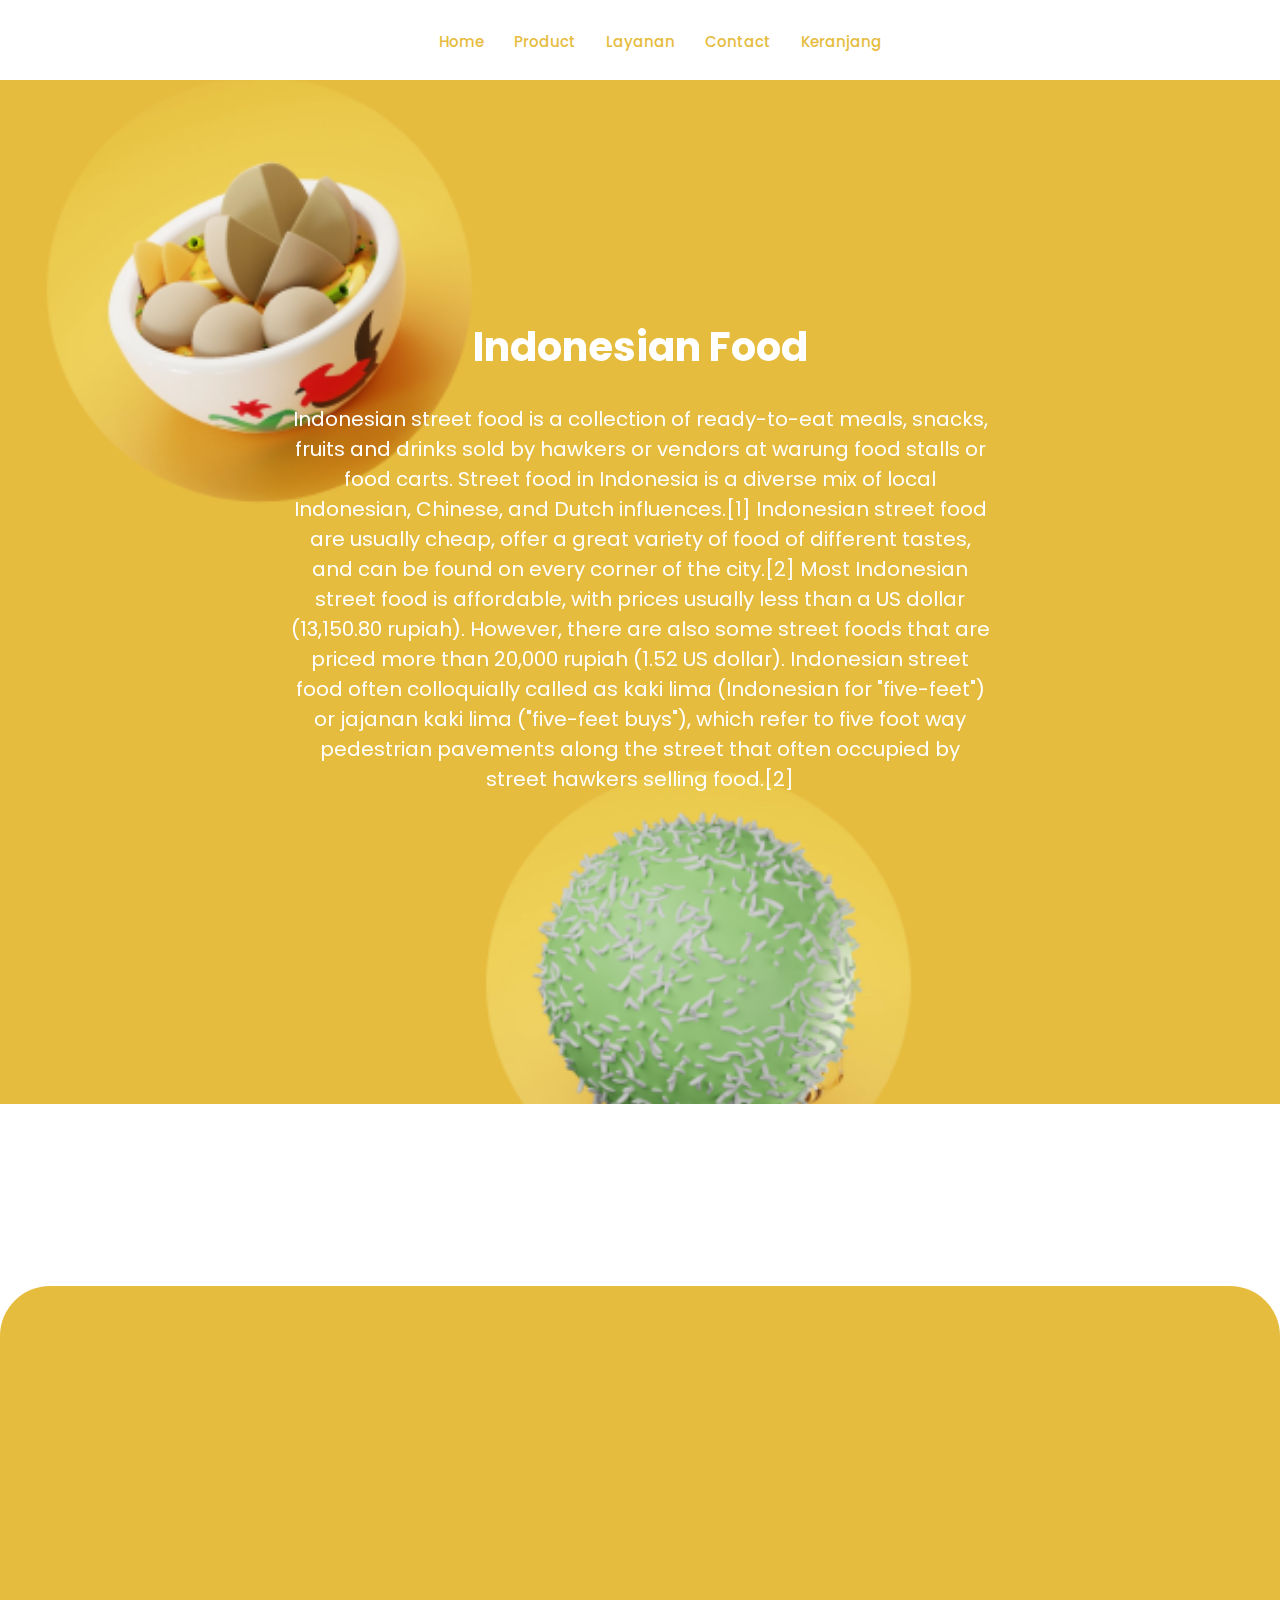
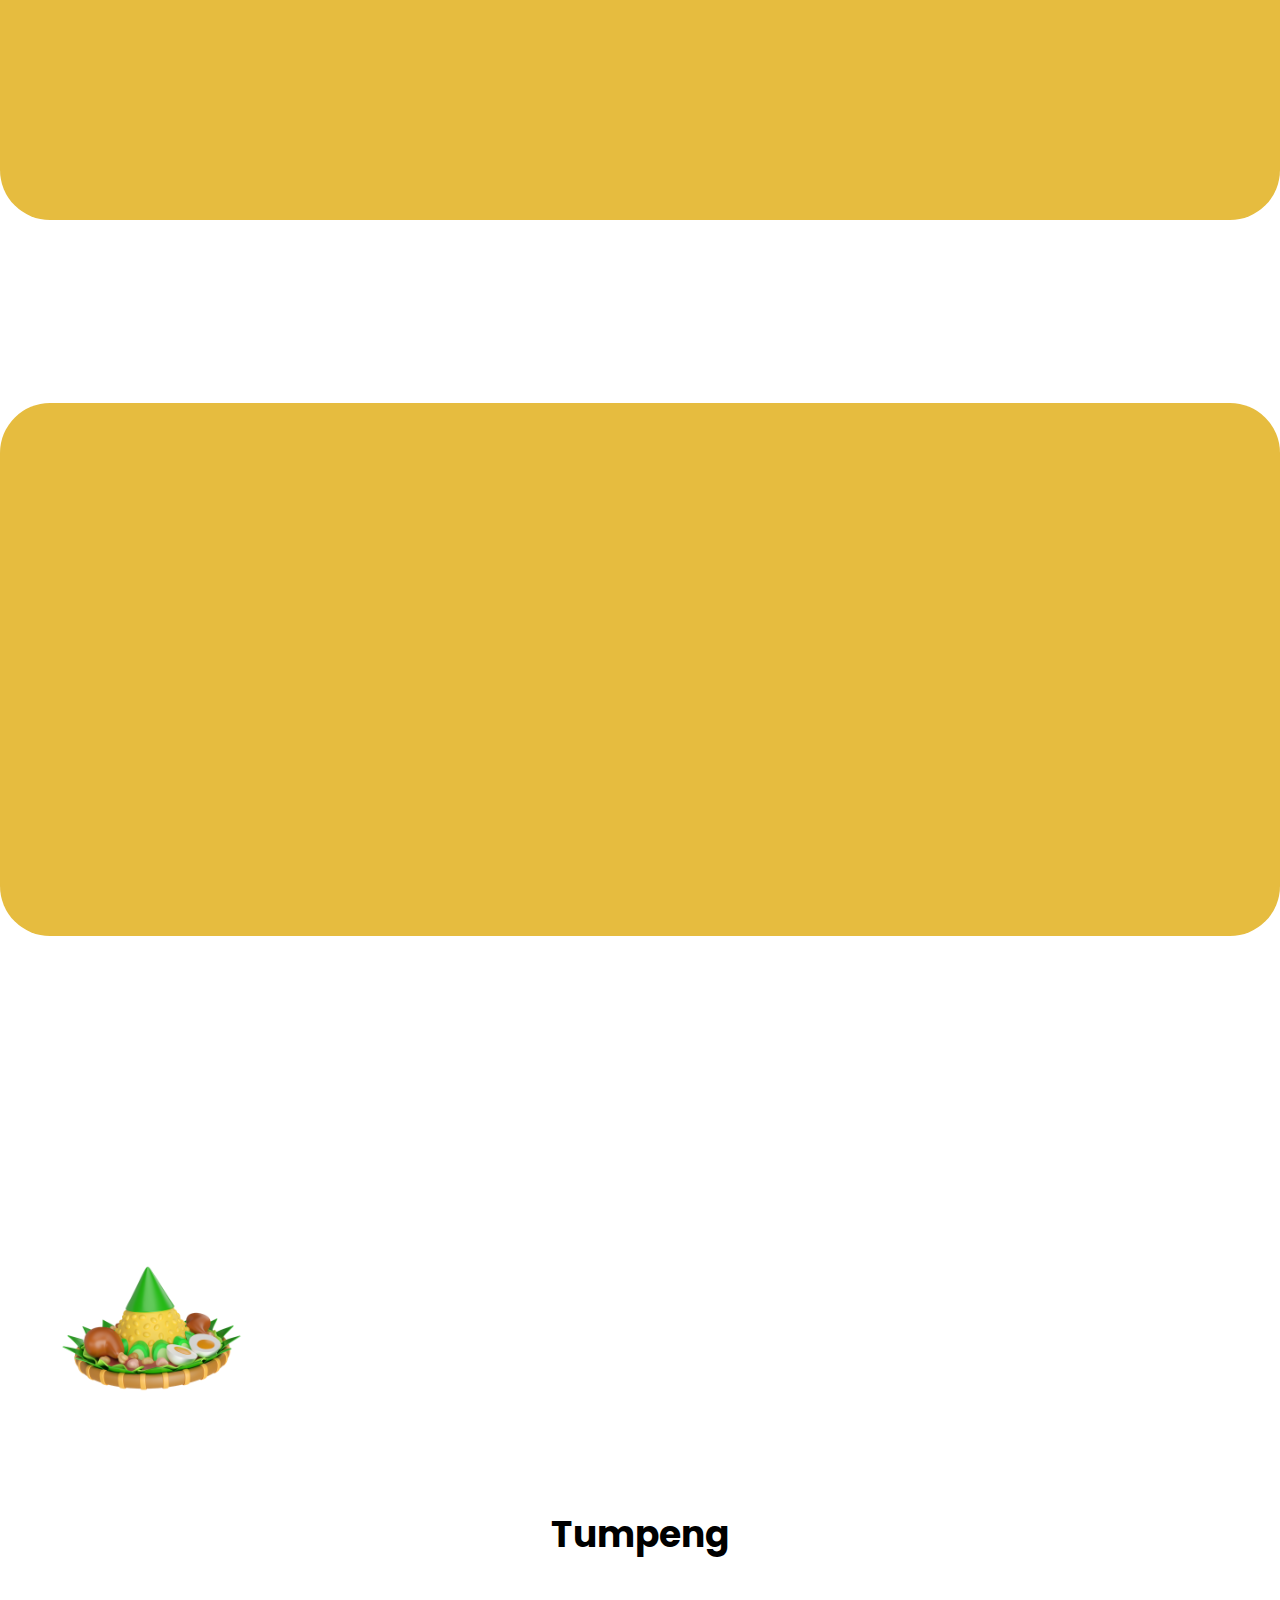
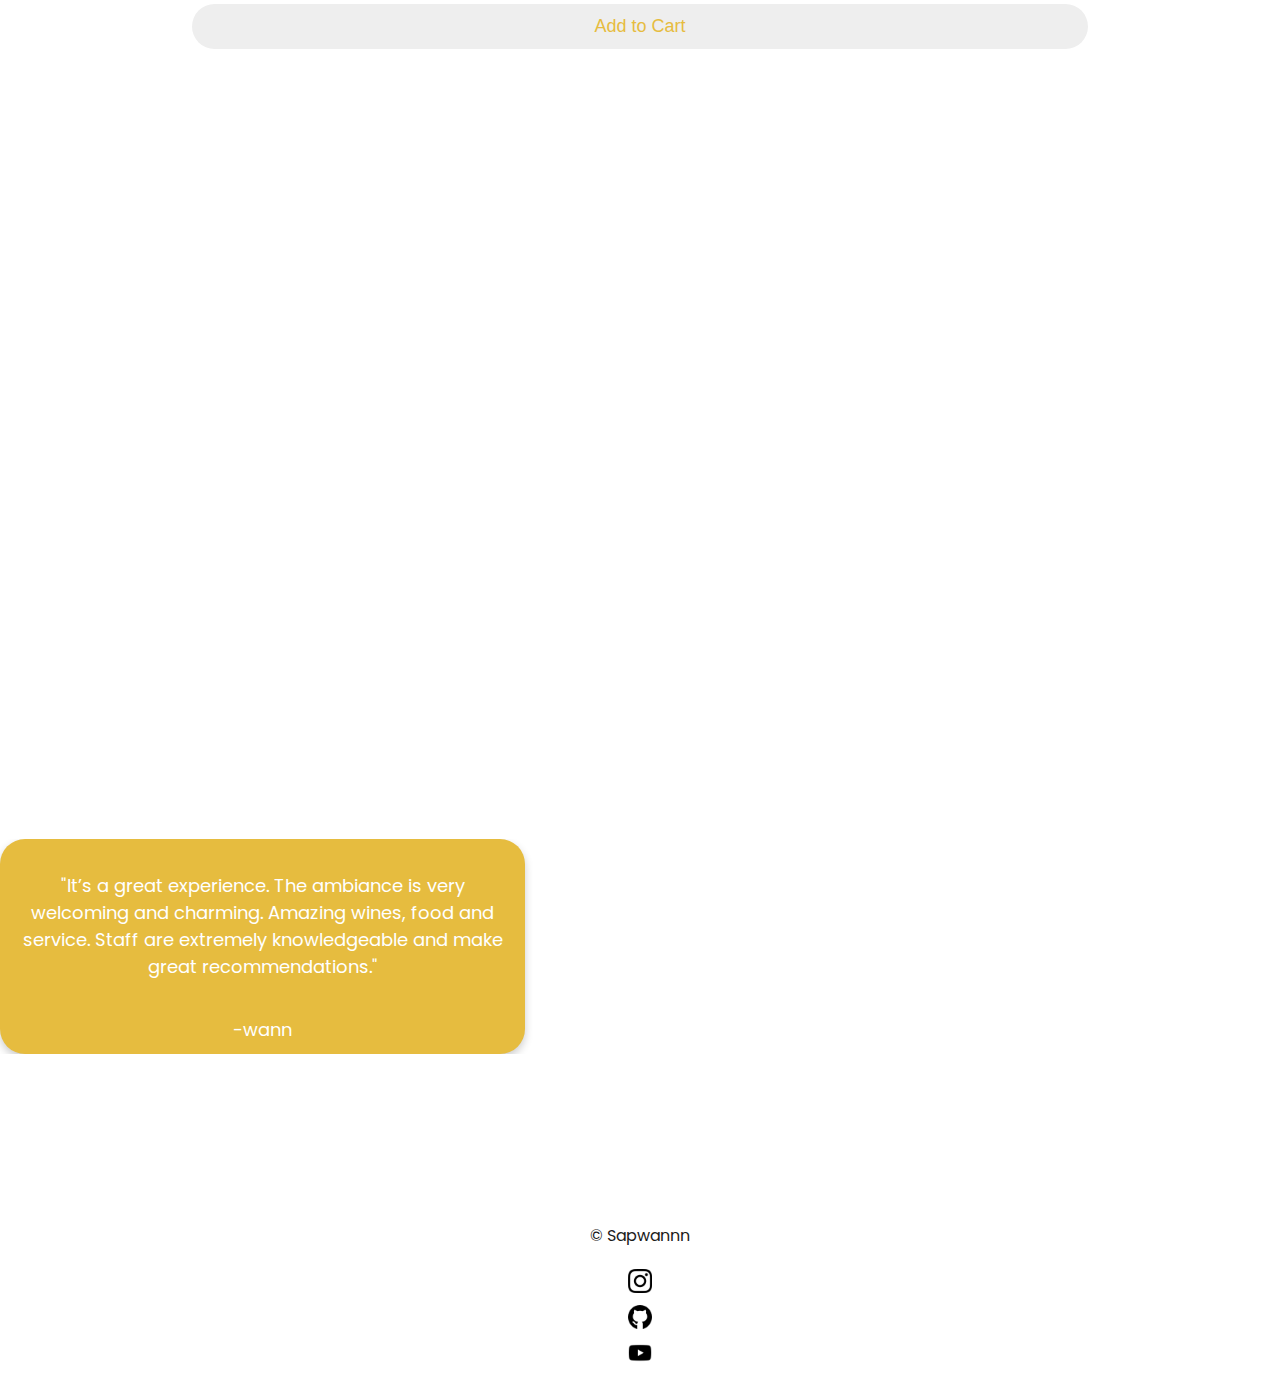
==== index.html @ 056746af "MyAngkringan" ====
<!DOCTYPE html>
<html lang="en">

<head>
    <meta charset="UTF-8">
    <meta http-equiv="X-UA-Compatible" content="IE=edge">
    <meta name="viewport" content="width=device-width, initial-scale=1.0">
    <link rel="stylesheet" href="style.css">
    <link rel="stylesheet" href="https://cdn.jsdelivr.net/npm/swiper/swiper-bundle.min.css" />
    <link href="https://unpkg.com/aos@2.3.1/dist/aos.css" rel="stylesheet">
    <link rel="stylesheet" href="https://cdnjs.cloudflare.com/ajax/libs/font-awesome/4.7.0/css/font-awesome.min.css">
    <link rel="icon" href="prod/angkringan.png">
    <title>MyAngkringan</title>
</head>

<body>
    <header>    
        <div class="jumbotron" id="home">

            <h1 data-aos="fade-in">Indonesian Food</h1>
            <p data-aos="fade-in">Indonesian street food is a collection of ready-to-eat meals, snacks, fruits and
                drinks sold by hawkers
                or vendors at warung food stalls or food carts. Street food in Indonesia is a diverse mix of local
                Indonesian, Chinese, and Dutch influences.[1] Indonesian street food are usually cheap, offer a great
                variety of food of different tastes, and can be found on every corner of the city.[2]
                Most Indonesian street food is affordable, with prices usually less than a US dollar (13,150.80 rupiah).
                However, there are also some street foods that are priced more than 20,000 rupiah (1.52 US dollar).
                Indonesian street food often colloquially called as kaki lima (Indonesian for "five-feet") or jajanan
                kaki lima ("five-feet buys"), which refer to five foot way pedestrian pavements along the street that
                often occupied by street hawkers selling food.[2]

            </p>
        </div>
        <section class="container-navbar" data-aos="fade-down">
            <nav class="wrapper">
                <ul class="navigation">
                    <li><a href="#home">Home</a></li>
                    <li><a href="#produk">Product</a></li>
                    <li><a href="#layanan">Layanan</a></li>
                    <li><a href="mailto:felixasshafwan1@gmail.com" target="_blank">Contact</a></li>
                    <li><a href="pusiing.html" target="_blank">Keranjang</a></li>
                </ul>
            </nav>
        </section>
    </header>

    <!-- sedang mencari konsep -->
    <div class="produk" id="produk">
        <h1 class="produk" id="produk" data-aos="fade">Makanan Asin</h1>
    </div>

    <section class="product">
        <div class="card" data-aos="fade-up">
            <img src="prod/baksoooo.png" style="width:100%">
            <h1>Bakso</h1>
            <p class="harga">Rp 28.000</p>
            <a href="pusiing.html">
                <p><button>Add to Cart</button></p>
            </a>
        </div>
        <div class="card" data-aos="fade-up">
            <img src="prod/tumpeng ori.png" style="width:100%">
            <h1>Tumpeng</h1>
            <p class="harga">Rp 35.000</p>
            <a href="pusiing.html">
                <p><button>Add to Cart</button></p>
            </a>
        </div>
        <div class="card" data-aos="fade-up">
            <img src="prod/sate.png" style="width:100%">
            <h1>Sate</h1>
            <p class="harga">Rp 15.000</p>
            <a href="pusiing.html">
                <p><button>Add to Cart</button></p>
            </a>
        </div>
        <div class="card" data-aos="fade-up">
            <img src="prod/mie ayam.png" style="width:100%">
            <h1>Mie Ayam</h1>
            <p class="harga">Rp 8.000</p>
            <a href="pusiing.html">
                <p><button>Add to Cart</button></p>
            </a>
        </div>
    </section>

    <!-- ya allah tolong berikan pencerahan -->

    <div class="produk" id="produk">
        <h1 data-aos="fade">Makanan Manis</h1>
    </div>

    <section class="product2">
        <div class="card2" data-aos="fade-up">
            <div class="content-card">
                <img src="prod/klepon.png" style="width:100%">
                <h1>Klepon</h1>
                <p class="harga">Rp 28.000</p>
                <a href="pusiing.html">
                    <p><button>Add to Cart</button></p>
                </a>
            </div>
        </div>
        <div class="card2" data-aos="fade-up">
            <div class="content-card">
                <img src="prod/martabak.png" style="width:100%">
                <h1>Martabak</h1>
                <p class="harga">Rp 35.000</p>
                <a href="pusiing.html">
                    <p><button>Add to Cart</button></p>
                </a>
            </div>
        </div>
        <div class="card2" data-aos="fade-up">
            <div class="content-card">
                <img src="prod/kue putu.png" style="width:100%">
                <h1>Kue Putu</h1>
                <p class="harga">Rp 15.000</p>
                <a href="pusiing.html">
                    <p><button>Add to Cart</button></p>
                </a>
            </div>
        </div>
        <div class="card2" data-aos="fade-up">
            <div class="content-card">
                <img src="prod/odading mang oleh.png" style="width:100%">
                <h1>Odading</h1>
                <p class="harga">Rp 8.000</p>
                <a href="pusiing.html">
                    <p><button>Add to Cart</button></p>
                </a>
            </div>
        </div>
    </section>

    <!-- ganti swiper!! -->

    <section class="makanan-rare">
        <div class="produk">
            <h1 data-aos="fade">Makanan Rare</h1>
        </div>


        <div class="swiper mySwiper">
            <div class="swiper-wrapper">
                <div class="swiper-slide">
                    <div class="swiper-content">
                        <img src="prod/tumpeng ori.png">
                        <h1>Tumpeng</h1>
                        <a href="pusiing.html">
                            <p><button>Add to Cart</button></p>
                        </a>
                    </div>
                </div>
                <div class="swiper-slide">
                    <div class="swiper-content">
                        <img src="prod/ketupat.jpeg">
                        <h1>Ketupat</h1>
                        <a href="pusiing.html">
                            <p><button>Add to Cart</button></p>
                        </a>
                    </div>
                </div>
                <div class="swiper-slide">
                    <div class="swiper-content">
                        <img src="prod/liwer.png">
                        <h1>Nasi Liwet</h1>
                        <a href="pusiing.html">
                            <p><button>Add to Cart</button></p>
                        </a>
                    </div>
                </div>
            </div>
        </div>

        </div>



    </section>

    <!-- layanan -->
    <div class="apapapa" data-aos="fade-up" id="layanan">
        <div class="layanan2">
            <h1 data-aos="fade">Layanan</h1>
        </div>

        <section class="layanan " data-aos="fade-in">
            <div class="unggulan">
                <img src="layanan/apapa.png">
                <h1>Free Delivery</h1>
            </div>
            <div class="unggulan">
                <img src="layanan/gece.png">
                <h1>Fast Delivery</h1>
            </div>
            <div class="unggulan">
                <img src="layanan/barang aman.png">
                <h1>Delivery Service</h1>
            </div>
        </section>
    </div>



    <!-- ulasan -->


    <div class="produk">
        <h1 data-aos="fade">Ulasan</h1>
    </div>

    <div class="swiper mySwiper">
        <div class="swiper-wrapper">
            <div class="swiper-slide">
                <div class="swiper-content">
                    <div class="container-review">
                        <div class="content-review">
                            <p>"It’s a great experience. The ambiance is very welcoming and charming. Amazing wines, food
                                and service. Staff are extremely knowledgeable and make great recommendations."</p>
                            <p>-wann</p>
                        </div>
                    </div>

                </div>
            </div>
            <div class="swiper-slide">
                <div class="swiper-content">
                    <div class="container-review">
                        <div class="content-review">
                            <p>"Excellent food. Menu is extensive and seasonal to a particularly high standard.
                                Definitely fine dining. It can be expensive but worth it and they do different deals on
                                different nights so it’s worth checking them out before you book. Highly recommended."
                            </p>
                            <p>-kevin</p>
                        </div>
                    </div>

                </div>
            </div>
            <div class="swiper-slide">
                <div class="swiper-content">
                    <div class="container-review">
                        <div class="content-review">
                            <p>"Delicious food, waiters are very attentive, and super nice atmosphere. Plus it’s all at an affordable price.
                                Can totally recommend it and will definitely come back again."</p>
                            <p>-George</p>
                        </div>
                    </div>

                </div>
            </div>
        </div>
    </div>


    <footer>
        <p>&copy; Sapwannn</p>
       <a href="https://www.instagram.com/_.wann1/" target="_blank"><img src="instagram (1).png"></a>
        <a href="https://github.com/Sapwannn" target="_blank"><img src="github.png"></a>
        <a href="https://www.youtube.com/channel/UC9PfxTryTwuJdp8YnNZ777Q" target="_blank"><img src="youtube.png"></a>
    </footer>

</body>
<script src="https://unpkg.com/aos@2.3.1/dist/aos.js"></script>
<script>
    AOS.init();
</script>

<script src="https://cdn.jsdelivr.net/npm/swiper/swiper-bundle.min.js"></script>
<script src="https://cdn.jsdelivr.net/npm/swiper/swiper-bundle.min.js"></script>
<script src="swiper.js"></script>

</html>
---- style.css ----
@import url("https://fonts.googleapis.com/css2?family=Poppins:wght@400;500&display=swap");

* {
  scroll-behavior: smooth;
}

body {
  font-family: "Poppins", sans-serif;
  margin: 0;
  padding: 0;
  background-color: #fff;
}

.container-navbar {
  display: flex;
  width: 100%;
  height: 6vh;
  position: fixed;
  top: 0;
  right: 0;
  left: 0;
  z-index: 1000000000000;
  background: #fff;
}

.wrapper {
  display: flex;
  justify-content: center;
  align-items: center;
  font-size: 20px;
  padding: 15px;
  width: 100%;
  height: 50px;
  background-color: #fff;
}

.navigation {
  display: flex;
  flex-direction: row;
  justify-content: space-between;
}

.navigation > li {
  list-style-type: none;
  padding: 15px;
}

.navigation > li > a {
  color: #e6bc3f;
  font-size: 15px;
  font-weight: 500;
  text-decoration: none;
  text-transform: capitalize;
}

.navigation > li > a:hover {
  color: #ddd;
  transition: all 0.3s ease-in-out;
}

.active {
  background-color: black;
  color: white;
  padding: 15px;
}

.active:hover {
  color: white !important;
}

/* jumbotron */

.jumbotron {
  padding: 290px;
  background: url(bahan/Frame\ 5.png);
  background-repeat: no-repeat;
  background-size: cover;
  text-align: center;
  font-size: 20px;
  color: #fff;
  animation: glow 1s ease-in-out infinite alternate;
}

/* Product */
.produk {
  display: flex;
  align-items: center;
  justify-content: center;
  width: 100%;
  color: #eee;
}

.produk h1 {
  font-size: 25px;
  text-align: center; 
  margin-top: 10%;
  border-radius: 50px;
  background-color: #e6bc3f;
  background-size: contain;
  width: 380px;
  /* left: auto; */
}

.product {
  display: flex;
  flex-direction: row;
  background-color: #e6bc3f;
  padding: 20px 0;
  border-radius: 50px;
  overflow: hidden;
}

.card {
  box-shadow: 0 4px 8px 0 rgba(0, 0, 0, 0.2);
  max-width: 300px;
  margin: auto;
  text-align: center;
  font-family: arial;
  border-radius: 50px;
  background-color: #fff;
}

.harga {
  color: grey;
  font-size: 22px;
}

.card button {
  border: none;
  outline: 0;
  padding: 12px;
  color: #e6bc3f;
  background-color: #eee;
  text-align: center;
  cursor: pointer;
  width: 70%;
  font-size: 18px;
  border-radius: 50px;
}

.card button:hover {
  color: #fff;
  background-color: #e6bc3f;
  transition: all 0.3s ease-in-out;
}

/* makanan manis */

.product2 {
  display: flex;
  flex-direction: row;
  padding: 20px 0;
  background-color: #e6bc3f;
  border-radius: 50px;
  overflow: hidden;
}

.card2 {
  box-shadow: 0 4px 8px 0 rgba(0, 0, 0, 0.2);
  max-width: 300px;
  margin: auto;
  text-align: center;
  font-family: arial;
  border-radius: 50px;
  background-color: #fff;
}

.harga {
  color: grey;
  font-size: 22px;
}

.card2 button {
  border: none;
  outline: 0;
  padding: 12px;
  color: #e6bc3f;
  background-color: #eee;
  text-align: center;
  cursor: pointer;
  width: 70%;
  font-size: 18px;
  border-radius: 50px;
}

.card2 button:hover {
  color: #fff;
  background-color: #e6bc3f;
  transition: all 0.3s ease-in-out;
}

/* swiper */

.swiper {
  width: 100%;
  height: 100%;
}

.swiper-slide {
  text-align: center;
  font-size: 18px;
  background: #fff;

  /* Center slide text vertically */
  display: -webkit-box;
  display: -ms-flexbox;
  display: -webkit-flex;
  display: flex;
  -webkit-box-pack: center;
  -ms-flex-pack: center;
  -webkit-justify-content: center;
  justify-content: center;
  -webkit-box-align: center;
  -ms-flex-align: center;
  -webkit-align-items: center;
  align-items: center;
}

.swiper-slide img {
  display: block;
  width: 200px;
  height: 200px;
  object-fit: cover;
  padding: 50px;
}

.swiper-content {
  display: flex;
  flex-direction: column;
}

.swiper-content button {
  border: none;
  outline: 0;
  padding: 12px;
  color: #e6bc3f;
  background-color: #eee;
  text-align: center;
  cursor: pointer;
  width: 70%;
  font-size: 18px;
  border-radius: 50px;
}

.swiper-content button:hover {
  color: #fff;
  background-color: #e6bc3f;
  transition: all 0.3s ease-in-out;
}

/* makanan rare */

.makanan-rare {
  margin-top: 5%;
}

/* layanan */

.layanan2 {
  display: flex;
  align-items: center;
  justify-content: center;
  width: 100%;
  color: #e6bc3f;
}

.layanan2 h1 {
  font-size: 25px;
  text-align: center;
  margin-bottom: 5%;
  margin-top: 2%;
  border-radius: 50px;
  background-color: #fff;
  background-size: contain;
  width: 380px;
  /* left: auto; */
}

.apapapa {
  background-color: #e6bc3f;
  margin-top: 5%;
  border-radius: 50px;
}

.layanan {
  display: flex;
  flex-direction: row;
  justify-content: space-around;
  text-align: center;
  color: #fff;
}

.unggulan img {
  width: 300px;
  height: 300px;
}

/* review */

.ulasan {
  margin-top: 5%;

}

.review {
  display: flex;
  flex-direction: row;
  justify-content: center;
}

.container-review {
  background-color: #e6bc3f;
  color: #fff;
  border-radius: 25px;
  width: 525px;
  height: 215px;
  box-shadow: 0 4px 8px 0 rgba(0, 0, 0, 0.2);
}

.content-review {
  display: flex;
  flex-direction: column;
  padding: 15px;
}


/* foooter */

footer {
  text-align: center;
  padding: 25px;
  margin-top: 10%;
  color: #1b1b1b;
  display: flex;
  flex-direction: column;
  justify-content: space-evenly;
  gap: 5px;
}

footer img {
  width: 24px;
  height: 24px;
}



/* Hamburger Menu Navbar */




/* alhamdulillah beres tinggal media querry */

@media  screen and (max-width: 700px) {

  .container-navbar {
    
  }

  .jumbotron {
    font-size: 10px;
    padding: 100px;
  }
    .product {
      display: flex;
      flex-wrap: wrap;
      gap: 15px;
    }

    .product2 {
      display: flex;
      flex-wrap: wrap;
      gap: 15px;
    }

    .card {
      max-width: 200px;
      max-height: 400px;
    }

    .card2 {
      max-width: 200px;
      max-height: 400px;
    }

    .unggulan img  {
      height: 100px;
      width: 100px;

    }

    .layanan2 h1 {
      font-size: 20px;
    }
}
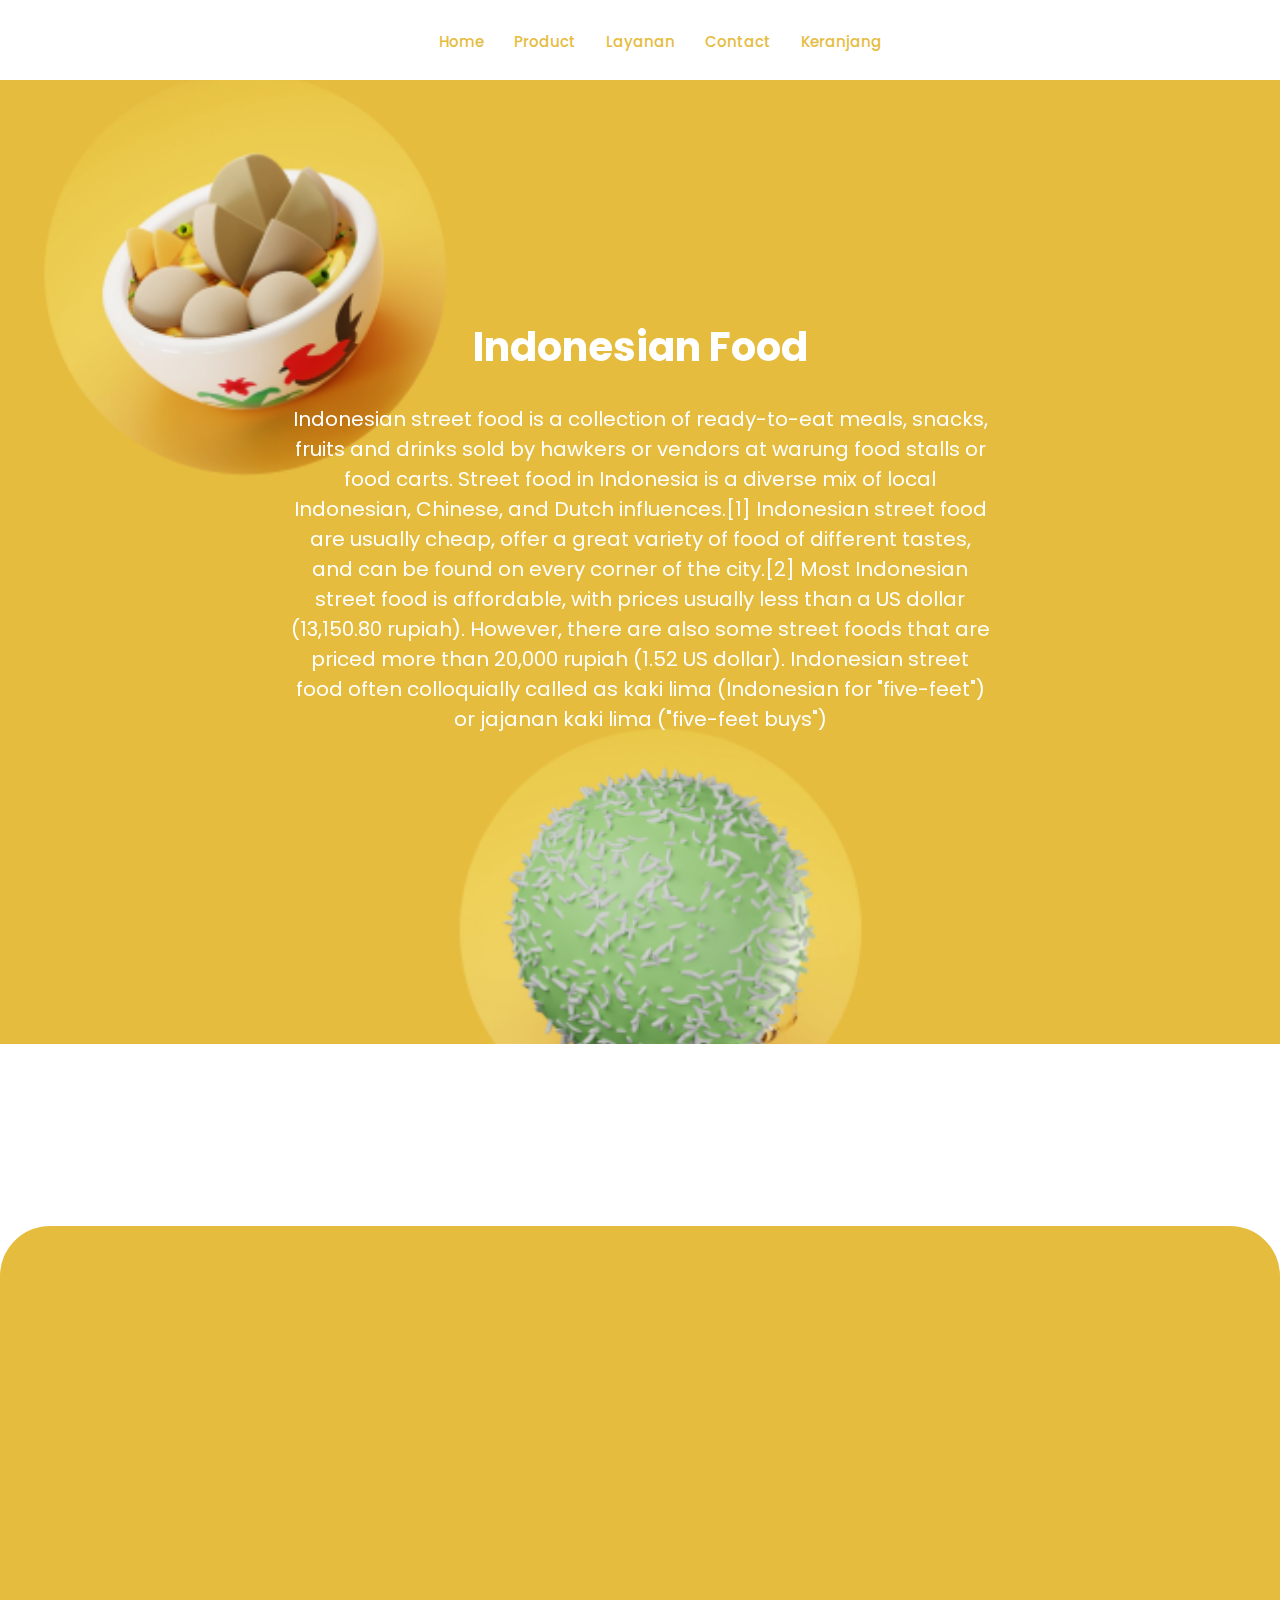
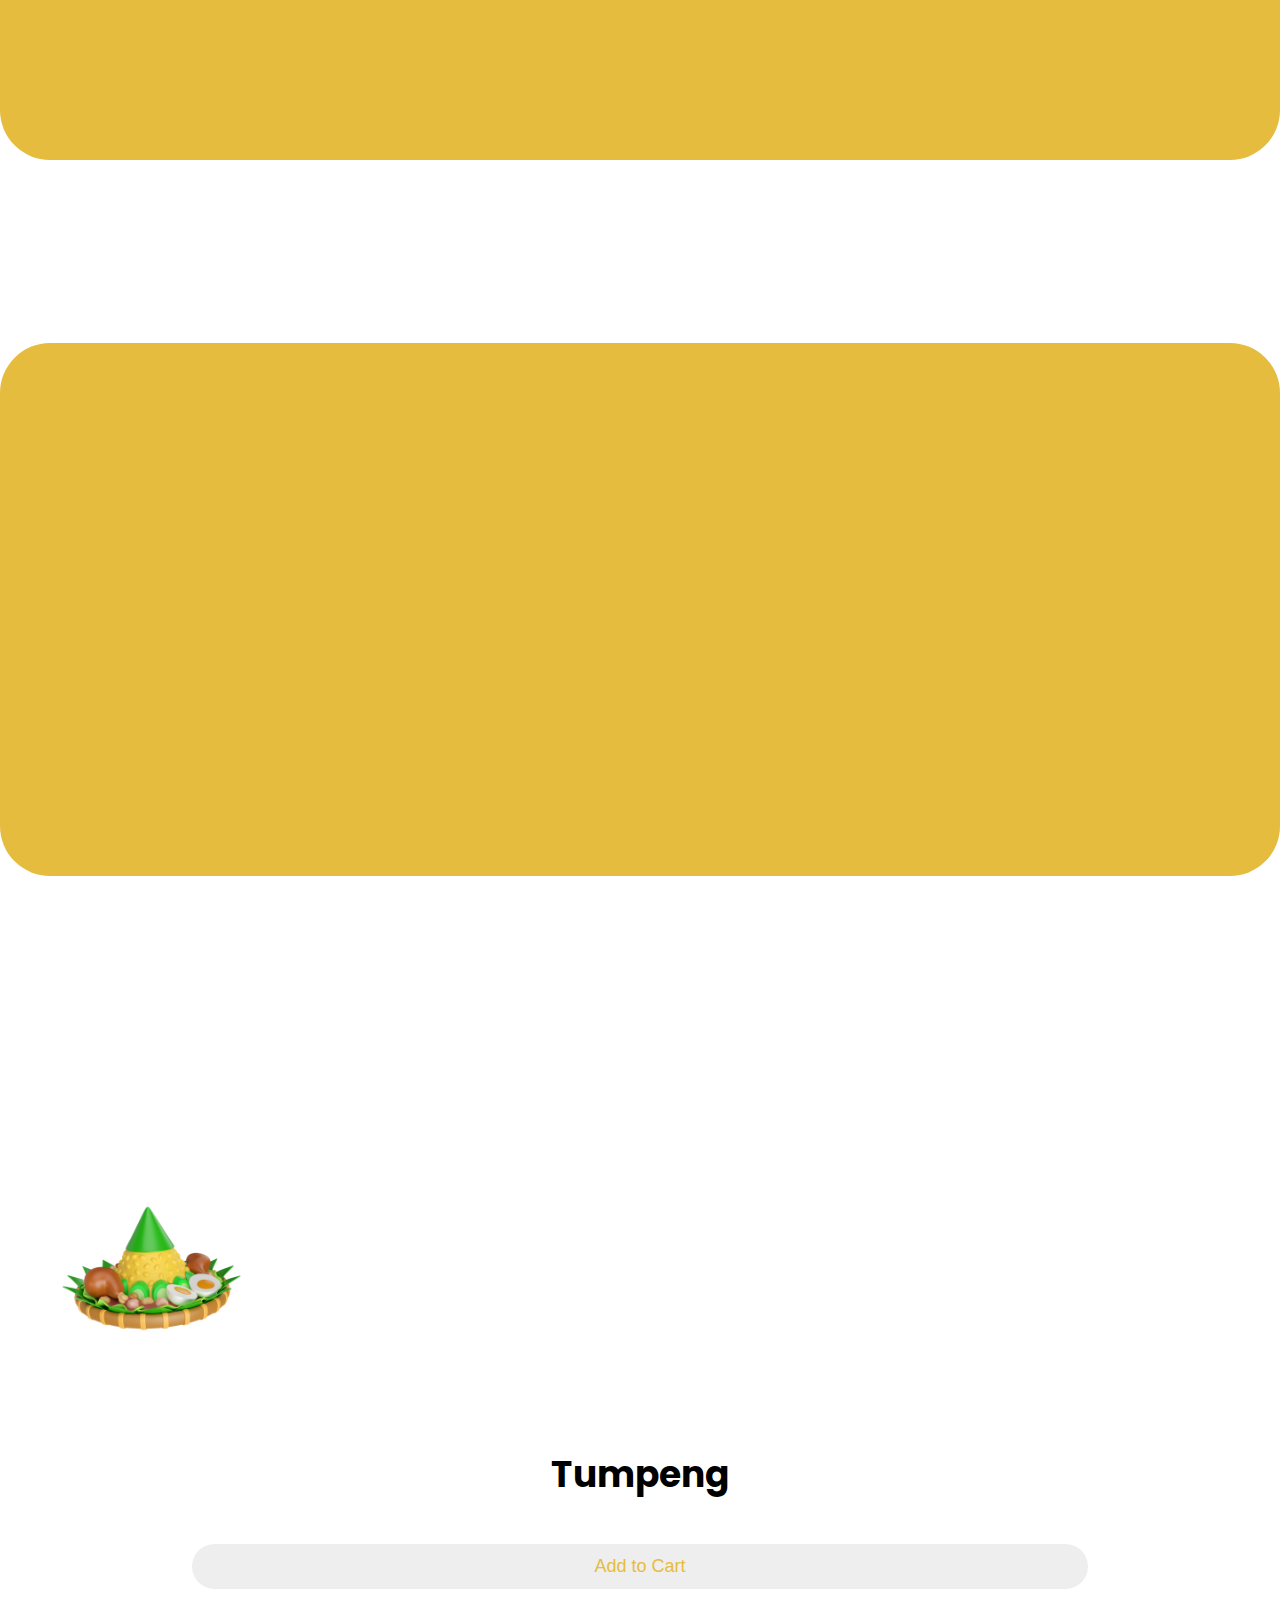
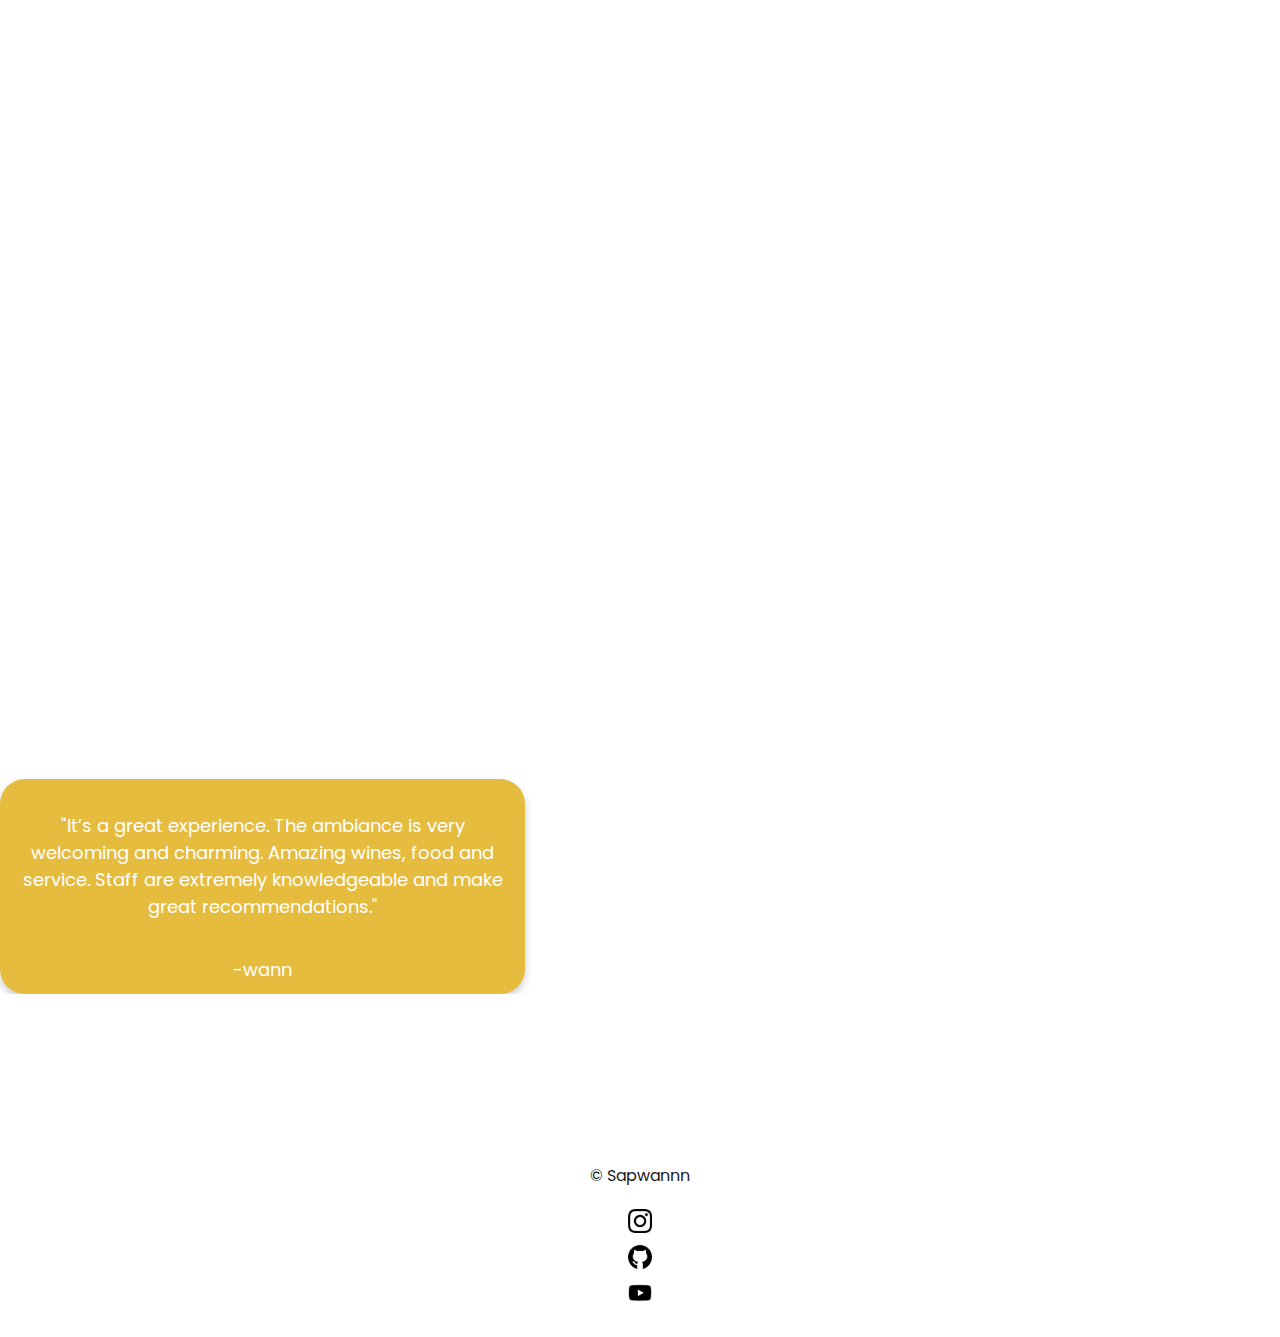
==== commit 6e85332e: "update alpha 0.1" ====
--- a/index.html
+++ b/index.html
@@ -26,8 +26,7 @@
                 Most Indonesian street food is affordable, with prices usually less than a US dollar (13,150.80 rupiah).
                 However, there are also some street foods that are priced more than 20,000 rupiah (1.52 US dollar).
                 Indonesian street food often colloquially called as kaki lima (Indonesian for "five-feet") or jajanan
-                kaki lima ("five-feet buys"), which refer to five foot way pedestrian pavements along the street that
-                often occupied by street hawkers selling food.[2]
+                kaki lima ("five-feet buys")
 
             </p>
         </div>
--- a/style.css
+++ b/style.css
@@ -354,12 +354,29 @@
 @media  screen and (max-width: 700px) {
 
   .container-navbar {
-    
+    width: 100vw;
+  }
+
+  .navigation {
+    justify-content: space-around;
+  }
+
+  .navigation {
+    padding: 8px 8px; 
+  }
+
+  .navigation li a {
+    font-size: 12px;
   }
 
   .jumbotron {
     font-size: 10px;
     padding: 100px;
+  }
+
+  .produk h1 {
+      font-size: 20px;
+      width: 300px;
   }
     .product {
       display: flex;
@@ -373,24 +390,217 @@
       gap: 15px;
     }
 
+    /* card 1 */
+
     .card {
-      max-width: 200px;
-      max-height: 400px;
-    }
+      width: 200px;
+      height: 300px;
+    }
+
+    .card img {
+      width: 200px;
+      height: 200px;
+    }
+
+    .card h1 {
+      font-size: 18px;
+      margin: 0px 0;
+    }
+
+    .card .harga {
+      display: none;
+    }
+
+    /* card 2 */
 
     .card2 {
-      max-width: 200px;
-      max-height: 400px;
-    }
+      width: 200px;
+      height: 300px;
+    }
+
+    .card2 img {
+      width: 200px;
+      height: 200px;
+    }
+
+    .card2 h1 {
+      margin: 0px 0;
+      font-size: 18px;
+    }
+
+    .card2 .harga {
+      display: none;
+    }
+
+
+    /* unggulan (layanan) */
 
     .unggulan img  {
       height: 100px;
       width: 100px;
-
+    }
+
+    .unggulan h1 {
+      font-size: 15px;
     }
 
     .layanan2 h1 {
       font-size: 20px;
-    }
-}
-
+      margin:  5%;
+      width: 80%;
+    }
+
+    .apapapa {
+      border-radius: 20px;
+    }
+
+
+    /* swiper */
+
+
+    .swiper-content img {
+        width: 200px;
+        height: 200px;
+    }
+
+    .swiper-content h1 {
+      font-size: 12px;
+      margin: 0;
+    }
+
+    .swiper-content button {
+      width: 50%;
+      font-size: 15px;
+    }
+
+    /* review */
+
+    .container-review {
+      width: 400px;
+      height: 200px;
+    }
+
+    .content-review p {
+        font-size: 15px;
+    }
+}
+
+
+@media screen and (max-width: 500px) {
+
+
+  .jumbotron {
+    font-size: 10px;
+    padding: 100px;
+    background: #e6bc3f;
+  }
+
+  .jumbotron p {
+    text-align: justify;
+  }
+
+  .jumbotron h1 {
+    font-size: 20px;
+    padding-top: 10%;
+  }
+
+  .produk h1 {
+    font-size: 20px;
+    width: 300px;
+}
+  .product {
+    display: flex;
+    flex-direction: row;
+    border-radius: 20px;
+    padding: 10px 3px;
+  }
+
+  .product2 {
+    display: flex;
+    flex-direction: row;
+    border-radius: 20px;
+    padding: 10px 3px;
+  }
+
+  /* card 1 */
+
+  .card {
+    width: 120px;
+    height: 210px;
+    border-radius: 20px;
+  }
+
+  .card img {
+    width: 120px;
+    height: 120px;
+  }
+
+  .card h1 {
+    font-size: 14px;
+    margin: 0px 0;
+  }
+
+  .card .harga {
+    display: none;
+  }
+
+  .card button {
+    font-size: 12px;
+    border-radius: 20px;
+    width: 80%;
+  }
+
+  /* card 2 */
+
+  .card2 {
+    width: 120px;
+    height: 210px;
+    border-radius: 20px;
+  }
+
+  .card2 img {
+    width: 120px;
+    height: 120px;
+  }
+
+  .card2 h1 {
+    margin: 0px 0;
+    font-size: 14px;
+  }
+
+  .card2 .harga {
+    display: none;
+  }
+
+  .card2 button {
+    font-size: 12px;
+    border-radius: 20px;
+    width: 80%;
+  }
+
+  .unggulan img  {
+    height: 100px;
+    width: 100px;
+  }
+
+  .unggulan h1 {
+    font-size: 15px;
+  }
+
+  .layanan2 h1 {
+    font-size: 20px;
+  }
+
+
+  /* review */
+
+  .container-review {
+    width: 300px;
+    height: 180px;
+  }
+
+  .content-review p {
+      font-size: 12px;
+  }
+}
+
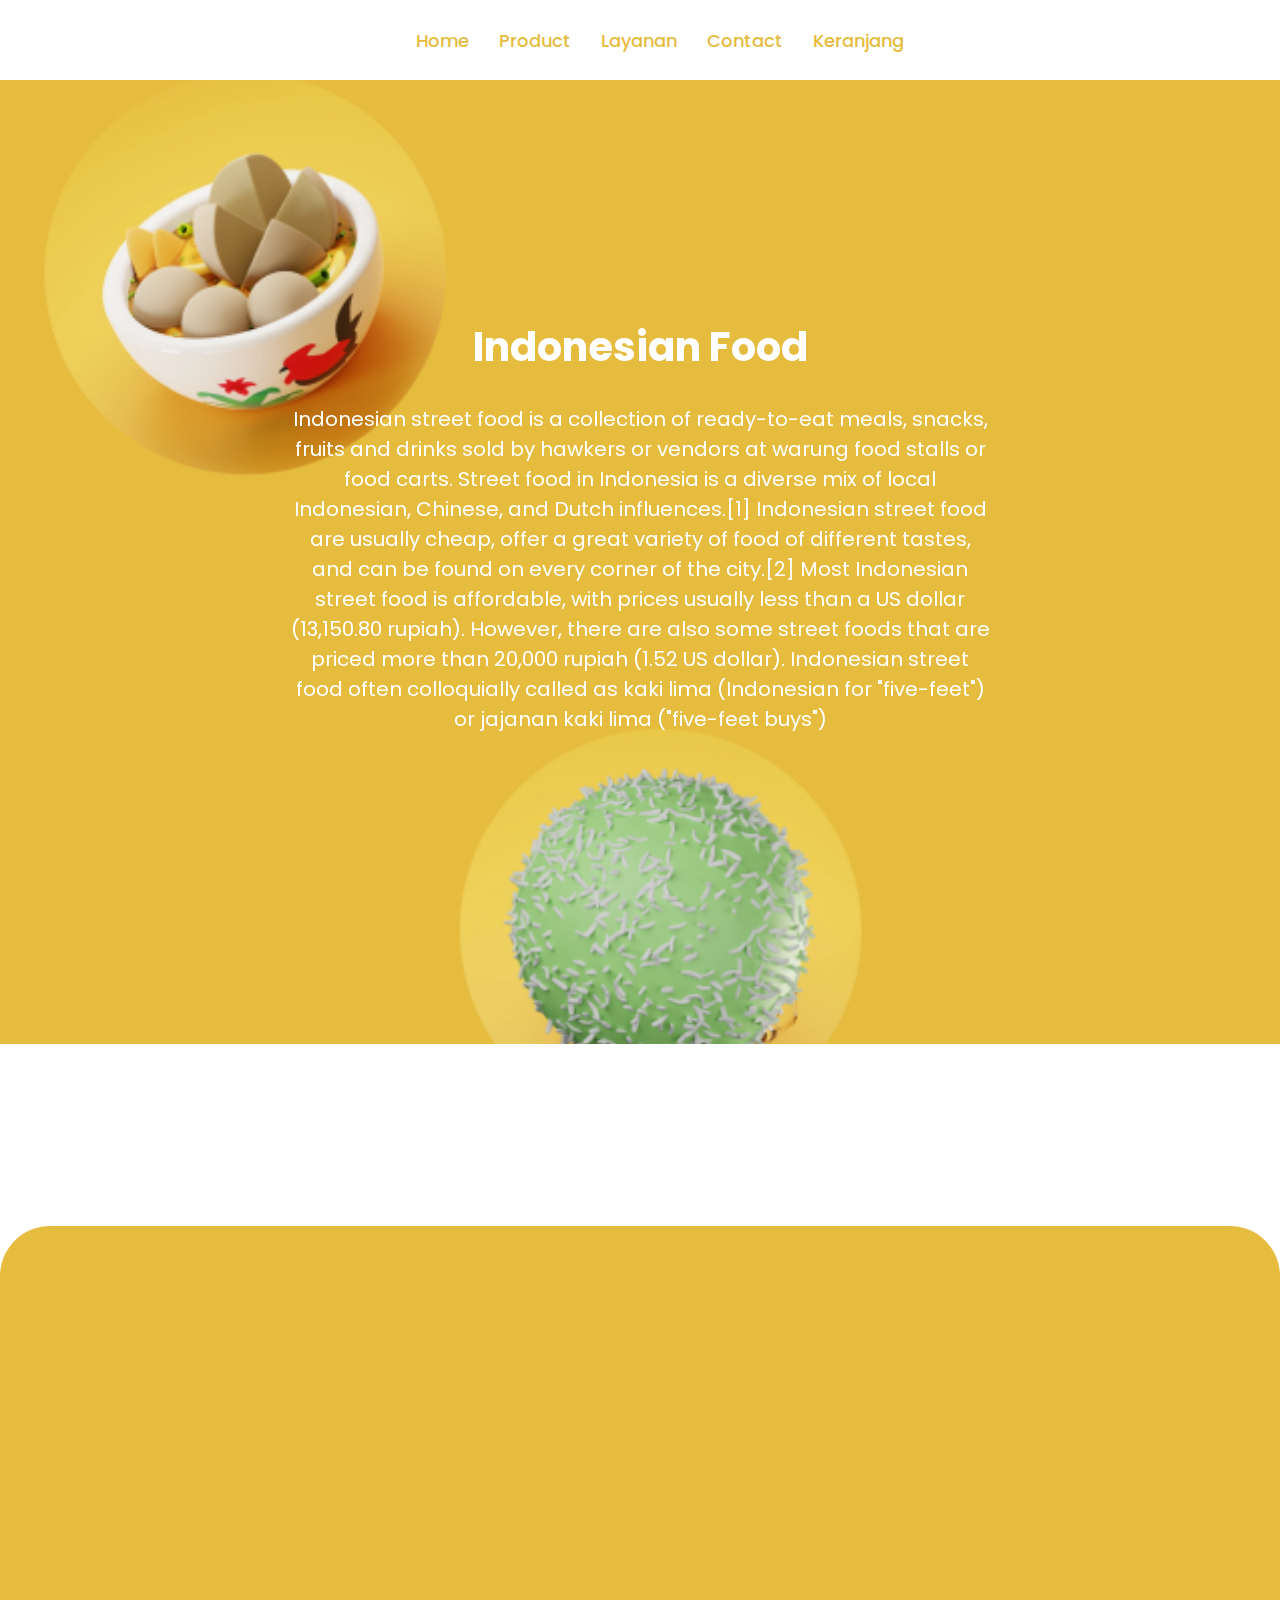
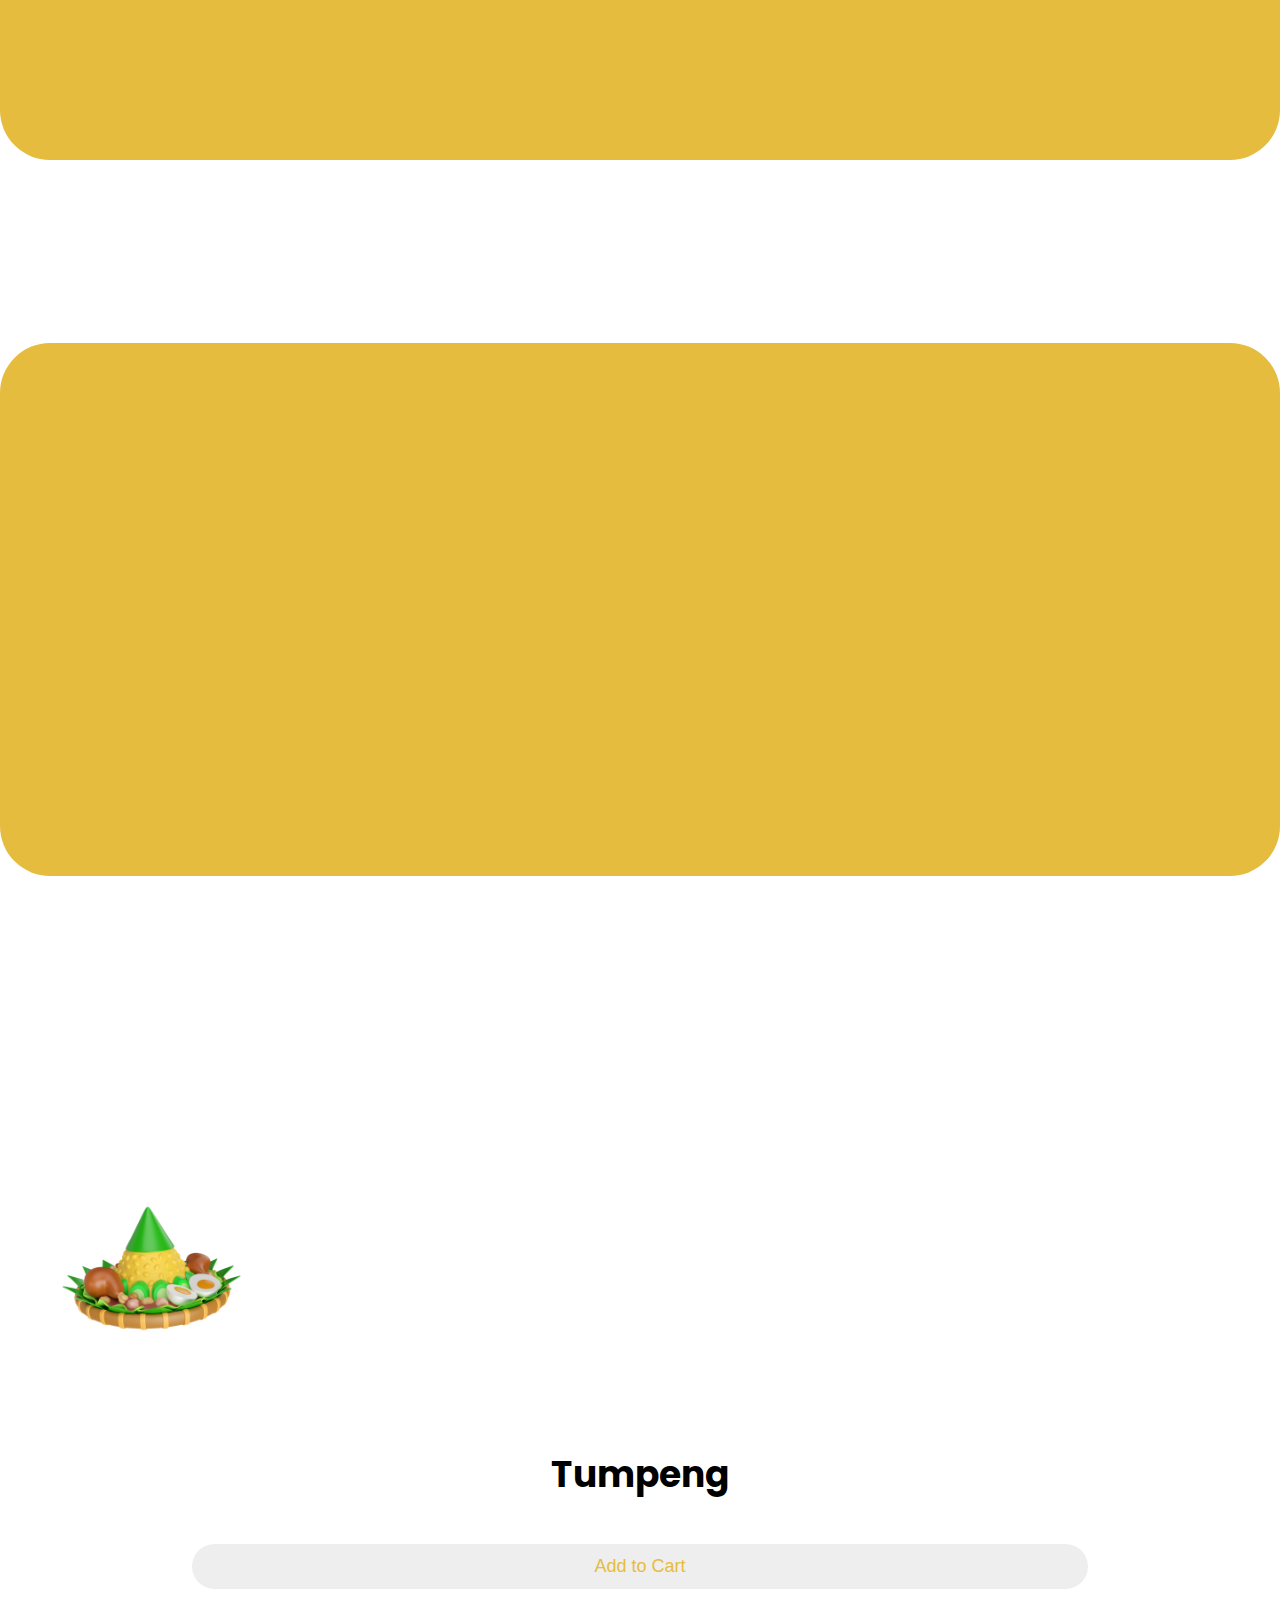
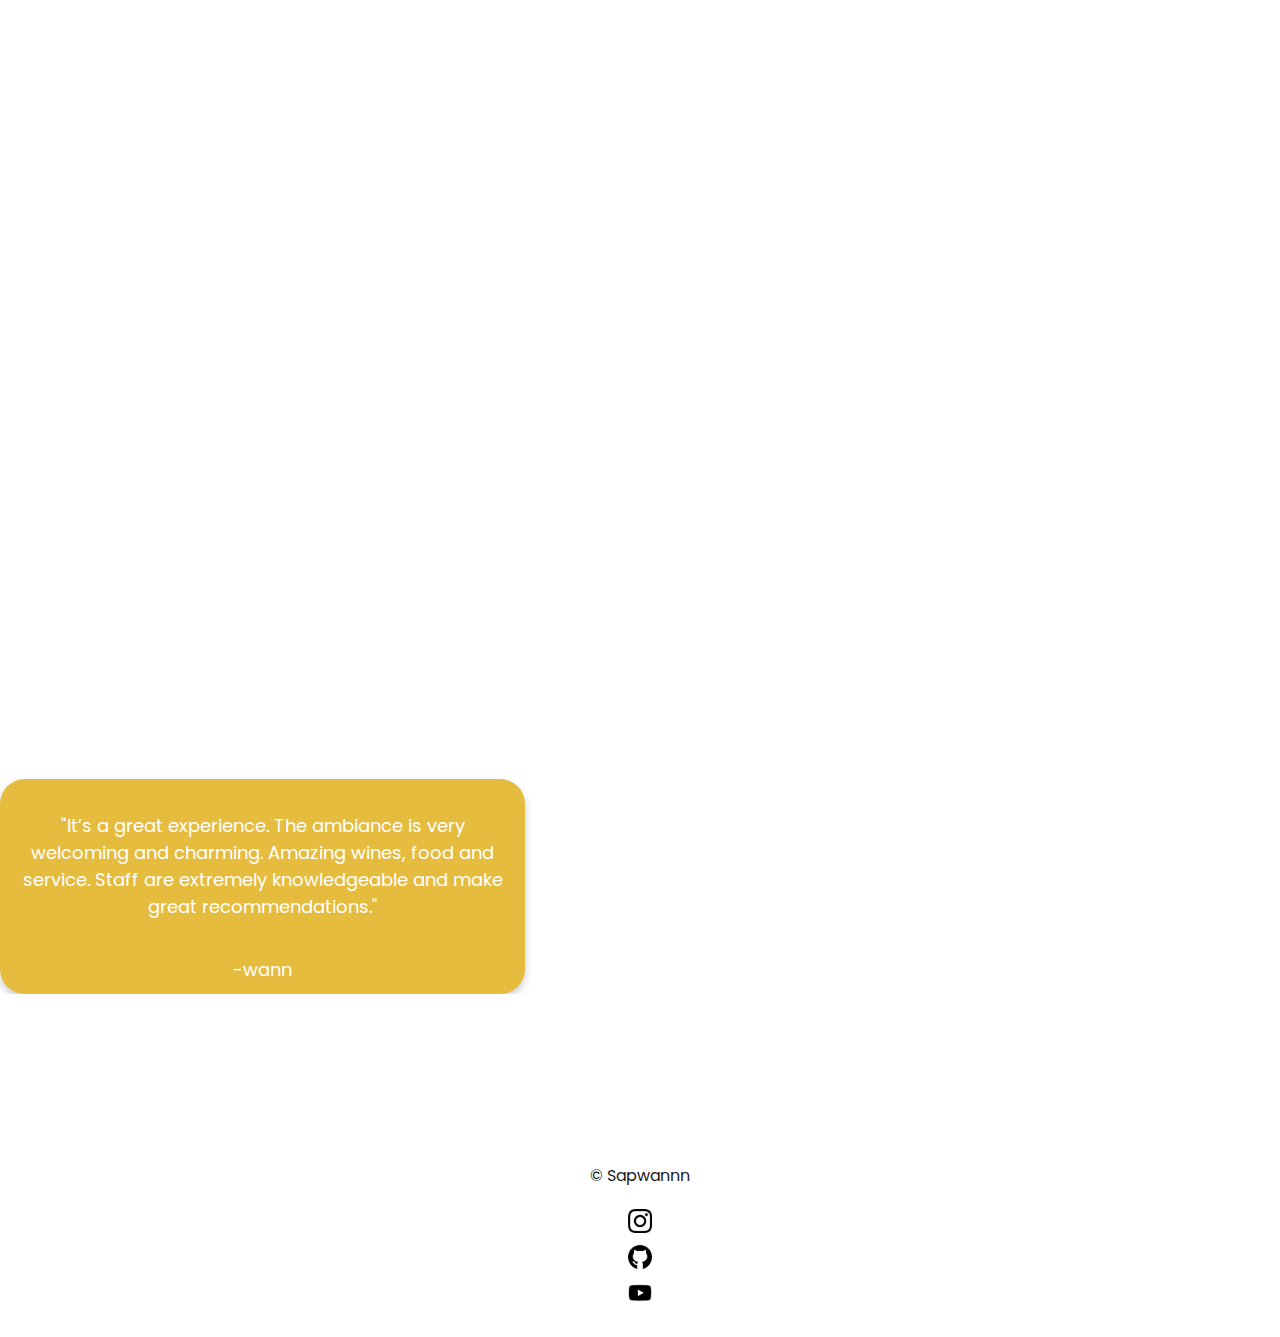
==== commit da6e3aca: "sticky" ====
--- a/index.html
+++ b/index.html
@@ -269,5 +269,11 @@
 <script src="https://cdn.jsdelivr.net/npm/swiper/swiper-bundle.min.js"></script>
 <script src="https://cdn.jsdelivr.net/npm/swiper/swiper-bundle.min.js"></script>
 <script src="swiper.js"></script>
+<script type="text/javascript">
+    window.addEventListener('scroll', function(){
+        var header = document.querySelector('.wrapper');
+        header.classList.toggle('sticky', window.scrollY > 0)
+    })
+</script>
 
 </html>--- a/style.css
+++ b/style.css
@@ -17,37 +17,57 @@
   height: 6vh;
   position: fixed;
   top: 0;
-  right: 0;
-  left: 0;
+  right: 0px;
+  left: 0px;
   z-index: 1000000000000;
-  background: #fff;
+  justify-content: center;
+  /* background: #fff; */
 }
 
 .wrapper {
   display: flex;
   justify-content: center;
   align-items: center;
-  font-size: 20px;
+  /* font-size: 20px; */
   padding: 15px;
   width: 100%;
   height: 50px;
   background-color: #fff;
-}
-
+  transition: .6s;
+  
+}
+
+.wrapper ul li{
+  font-size: 18px;
+  transition: .6s;
+}
+
+.wrapper.sticky{
+  background-color: #fff;
+  width: 80%;
+  border-radius: 30px;
+  box-shadow: 0 4px 8px 0 rgba(0, 0, 0, 0.2);
+}
+
+.wrapper.sticky ul li a{
+  font-size: 15px;
+  color: #e6bc3f;
+  transition: all .6s ease-in-out;
+}
 .navigation {
   display: flex;
   flex-direction: row;
   justify-content: space-between;
 }
 
-.navigation > li {
+.navigation  li {
   list-style-type: none;
   padding: 15px;
 }
 
-.navigation > li > a {
+.navigation  li  a {
   color: #e6bc3f;
-  font-size: 15px;
+  font-size: 18px;
   font-weight: 500;
   text-decoration: none;
   text-transform: capitalize;
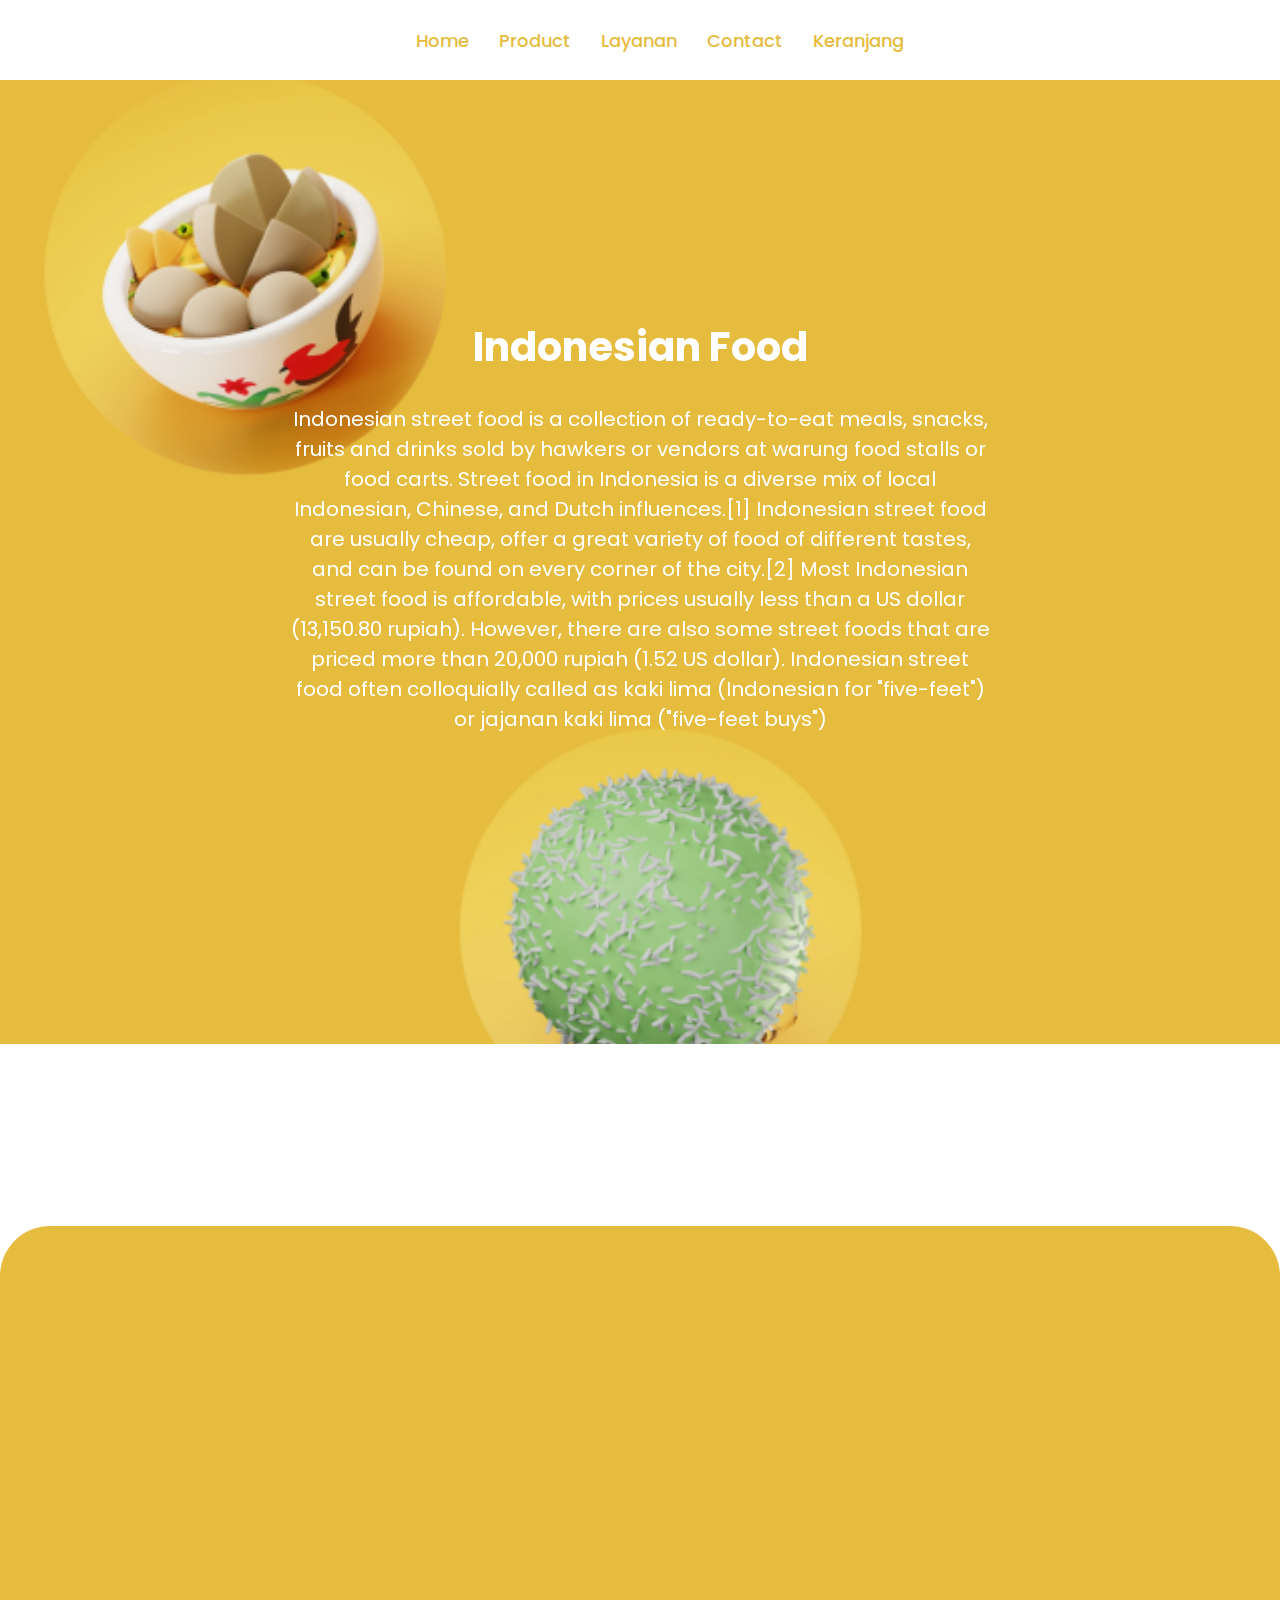
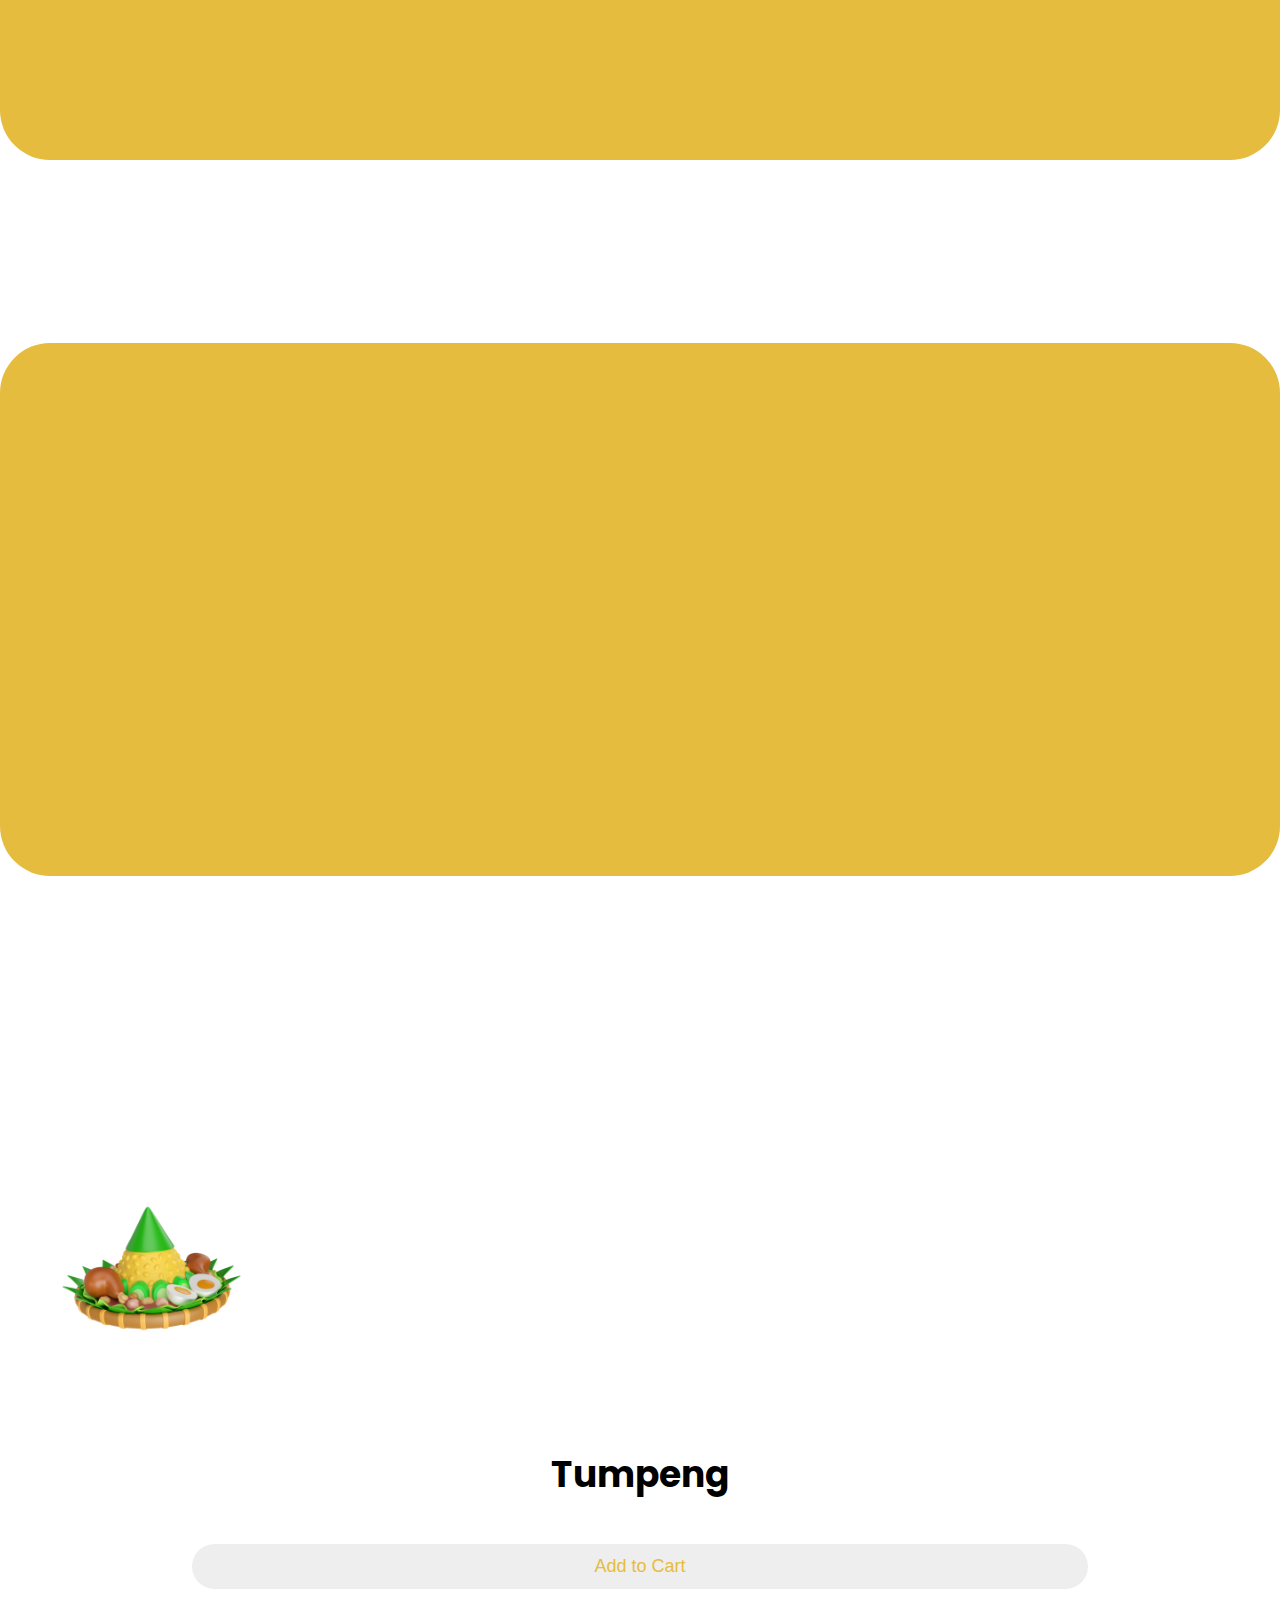
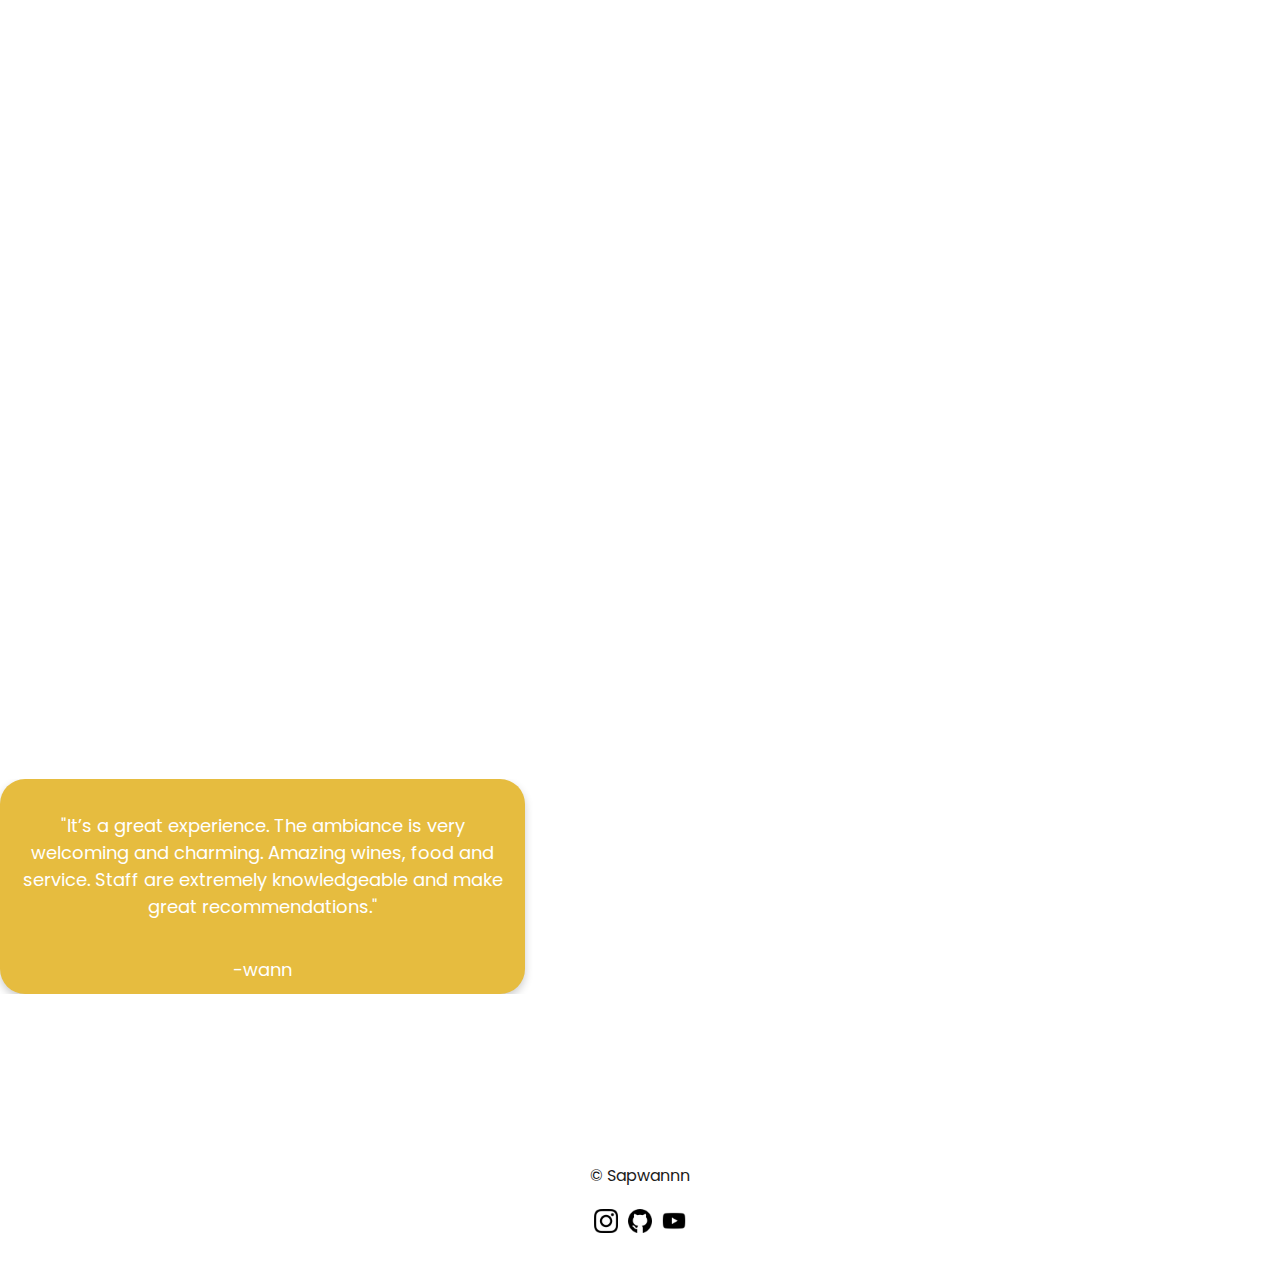
==== commit d519882a: "update v0.3" ====
--- a/index.html
+++ b/index.html
@@ -14,7 +14,7 @@
 </head>
 
 <body>
-    <header>    
+    <header>
         <div class="jumbotron" id="home">
 
             <h1 data-aos="fade-in">Indonesian Food</h1>
@@ -215,7 +215,8 @@
                 <div class="swiper-content">
                     <div class="container-review">
                         <div class="content-review">
-                            <p>"It’s a great experience. The ambiance is very welcoming and charming. Amazing wines, food
+                            <p>"It’s a great experience. The ambiance is very welcoming and charming. Amazing wines,
+                                food
                                 and service. Staff are extremely knowledgeable and make great recommendations."</p>
                             <p>-wann</p>
                         </div>
@@ -241,7 +242,8 @@
                 <div class="swiper-content">
                     <div class="container-review">
                         <div class="content-review">
-                            <p>"Delicious food, waiters are very attentive, and super nice atmosphere. Plus it’s all at an affordable price.
+                            <p>"Delicious food, waiters are very attentive, and super nice atmosphere. Plus it’s all at
+                                an affordable price.
                                 Can totally recommend it and will definitely come back again."</p>
                             <p>-George</p>
                         </div>
@@ -254,10 +256,15 @@
 
 
     <footer>
-        <p>&copy; Sapwannn</p>
-       <a href="https://www.instagram.com/_.wann1/" target="_blank"><img src="instagram (1).png"></a>
-        <a href="https://github.com/Sapwannn" target="_blank"><img src="github.png"></a>
-        <a href="https://www.youtube.com/channel/UC9PfxTryTwuJdp8YnNZ777Q" target="_blank"><img src="youtube.png"></a>
+        <div class="copyright">
+            <p>&copy; Sapwannn</p>
+        </div>
+        <div class="socialmedia">
+            <a href="https://www.instagram.com/_.wann1/" target="_blank"><img src="instagram (1).png"></a>
+            <a href="https://github.com/Sapwannn" target="_blank"><img src="github.png"></a>
+            <a href="https://www.youtube.com/channel/UC9PfxTryTwuJdp8YnNZ777Q" target="_blank"><img
+                    src="youtube.png"></a>
+        </div>
     </footer>
 
 </body>
@@ -270,7 +277,7 @@
 <script src="https://cdn.jsdelivr.net/npm/swiper/swiper-bundle.min.js"></script>
 <script src="swiper.js"></script>
 <script type="text/javascript">
-    window.addEventListener('scroll', function(){
+    window.addEventListener('scroll', function () {
         var header = document.querySelector('.wrapper');
         header.classList.toggle('sticky', window.scrollY > 0)
     })
--- a/style.css
+++ b/style.css
@@ -346,6 +346,11 @@
 
 /* foooter */
 
+.copyright {
+  display: flex;
+  justify-content: center;
+}
+
 footer {
   text-align: center;
   padding: 25px;
@@ -362,9 +367,153 @@
   height: 24px;
 }
 
+.socialmedia {
+  display: flex;
+  flex-direction: row;
+  justify-content: center;
+  gap: 10px;
+}
+
 
 
 /* Hamburger Menu Navbar */
+
+
+/* media querry */
+
+@media  screen and (max-width: 1052px) {
+
+  .container-navbar {
+    width: 100vw;
+  }
+
+  .navigation {
+    justify-content: space-around;
+  }
+
+  .navigation {
+    padding: 8px 8px; 
+  }
+
+  .navigation li a {
+    font-size: 12px;
+  }
+
+  .jumbotron {
+    font-size: 10px;
+    padding: 100px;
+  }
+
+  .produk h1 {
+      font-size: 20px;
+      width: 300px;
+  }
+    .product {
+      display: flex;
+      flex-wrap: wrap;
+      gap: 15px;
+    }
+
+    .product2 {
+      display: flex;
+      flex-wrap: wrap;
+      gap: 15px;
+    }
+
+    /* card 1 */
+
+    .card {
+      width: 200px;
+      height: 300px;
+    }
+
+    .card img {
+      width: 200px;
+      height: 200px;
+    }
+
+    .card h1 {
+      font-size: 18px;
+      margin: 0px 0;
+    }
+
+    .card .harga {
+      display: none;
+    }
+
+    /* card 2 */
+
+    .card2 {
+      width: 200px;
+      height: 300px;
+    }
+
+    .card2 img {
+      width: 200px;
+      height: 200px;
+    }
+
+    .card2 h1 {
+      margin: 0px 0;
+      font-size: 18px;
+    }
+
+    .card2 .harga {
+      display: none;
+    }
+
+
+    /* unggulan (layanan) */
+
+    .unggulan img  {
+      height: 100px;
+      width: 100px;
+    }
+
+    .unggulan h1 {
+      font-size: 15px;
+    }
+
+    .layanan2 h1 {
+      font-size: 20px;
+      margin:  5%;
+      width: 80%;
+    }
+
+    .apapapa {
+      border-radius: 20px;
+    }
+
+
+    /* swiper */
+
+
+    .swiper-content img {
+        width: 200px;
+        height: 200px;
+    }
+
+    .swiper-content h1 {
+      font-size: 12px;
+      margin: 0;
+    }
+
+    .swiper-content button {
+      width: 50%;
+      font-size: 15px;
+    }
+
+    /* review */
+
+    .container-review {
+      width: 400px;
+      height: 200px;
+    }
+
+    .content-review p {
+        font-size: 15px;
+    }
+}
 
 
 
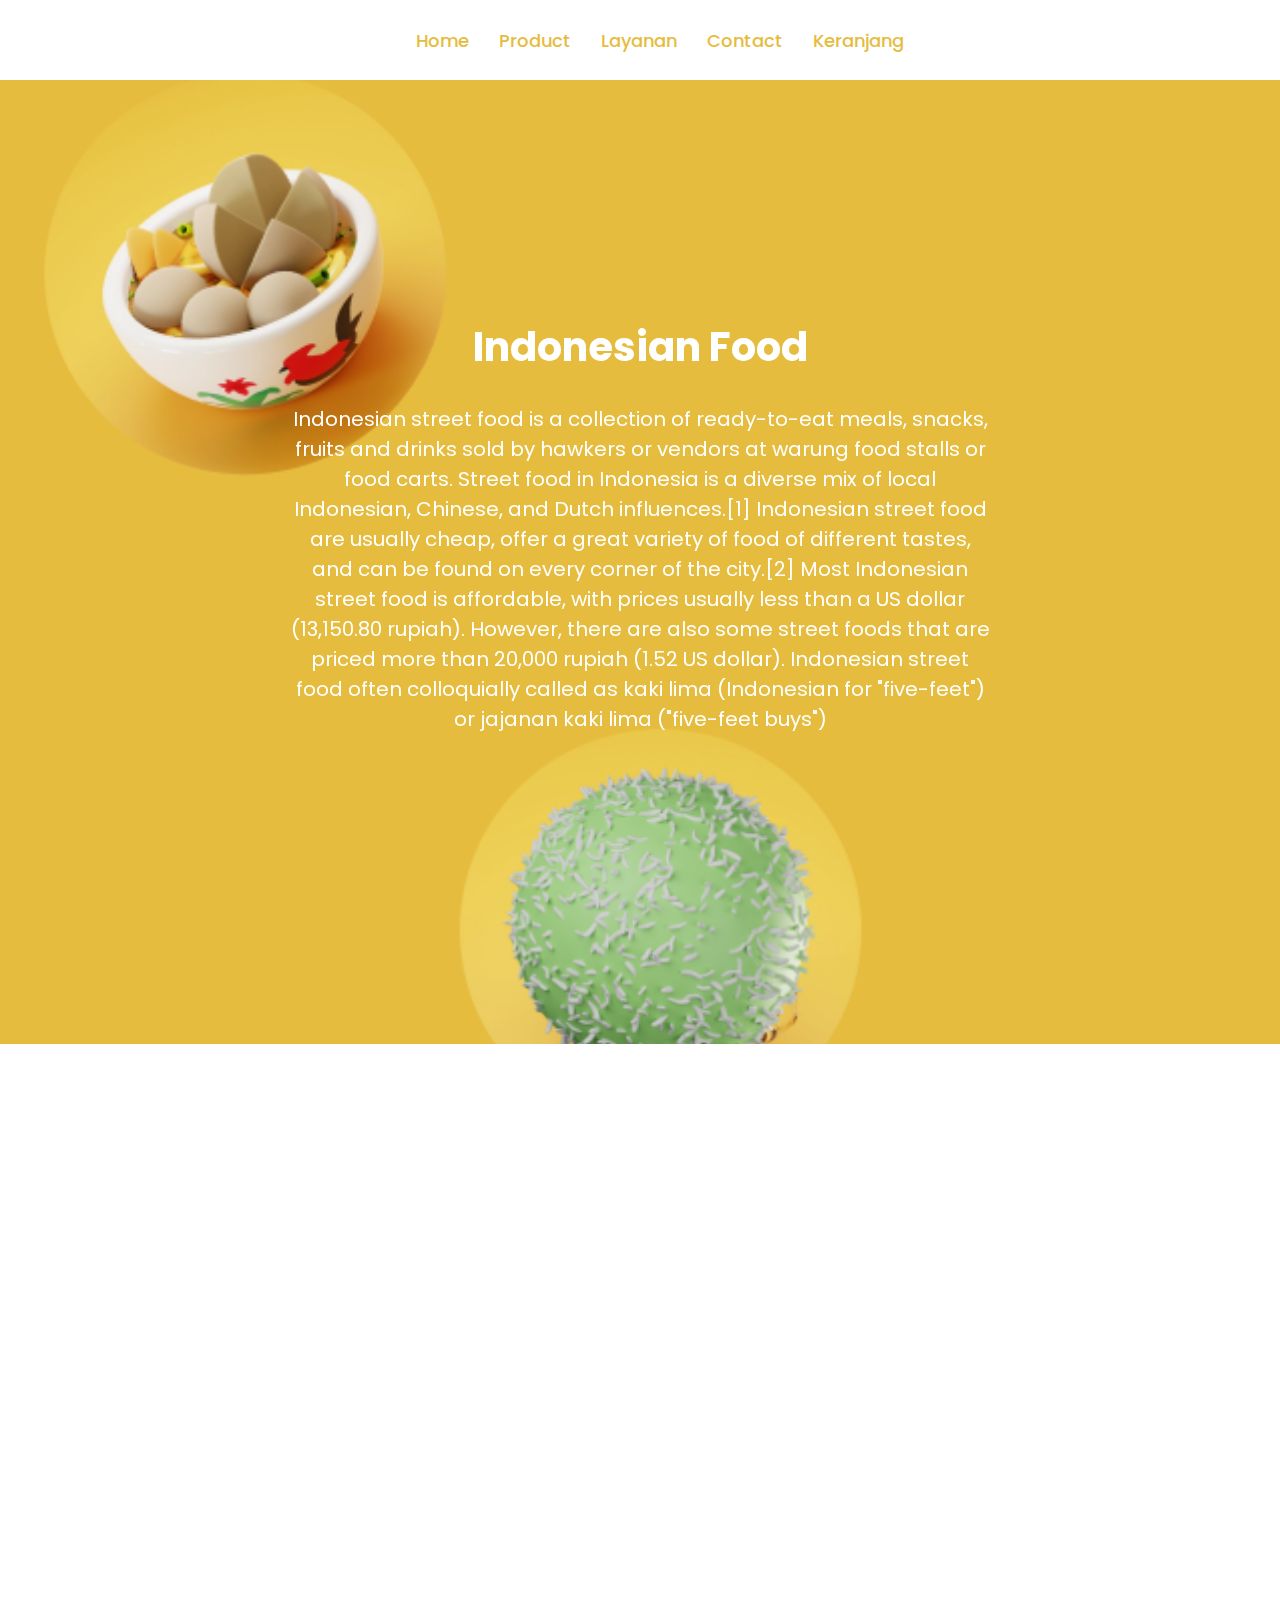
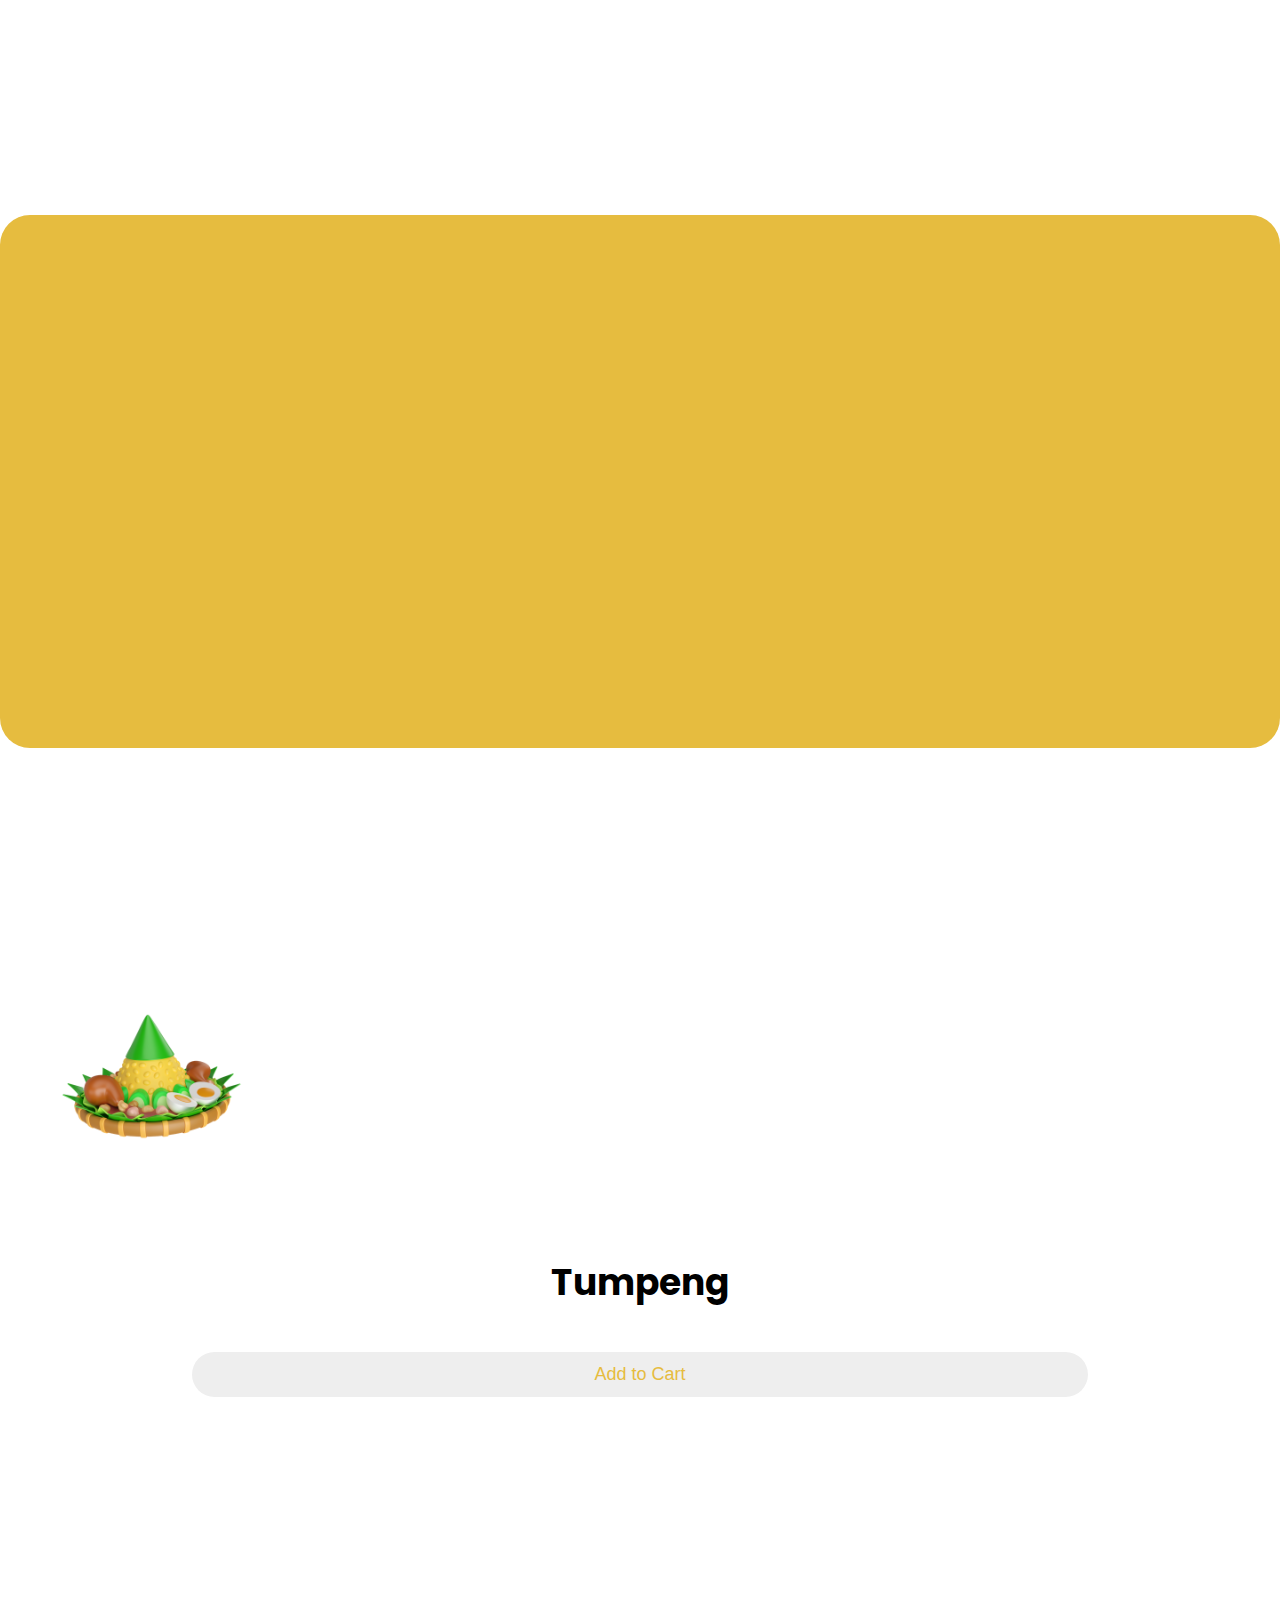
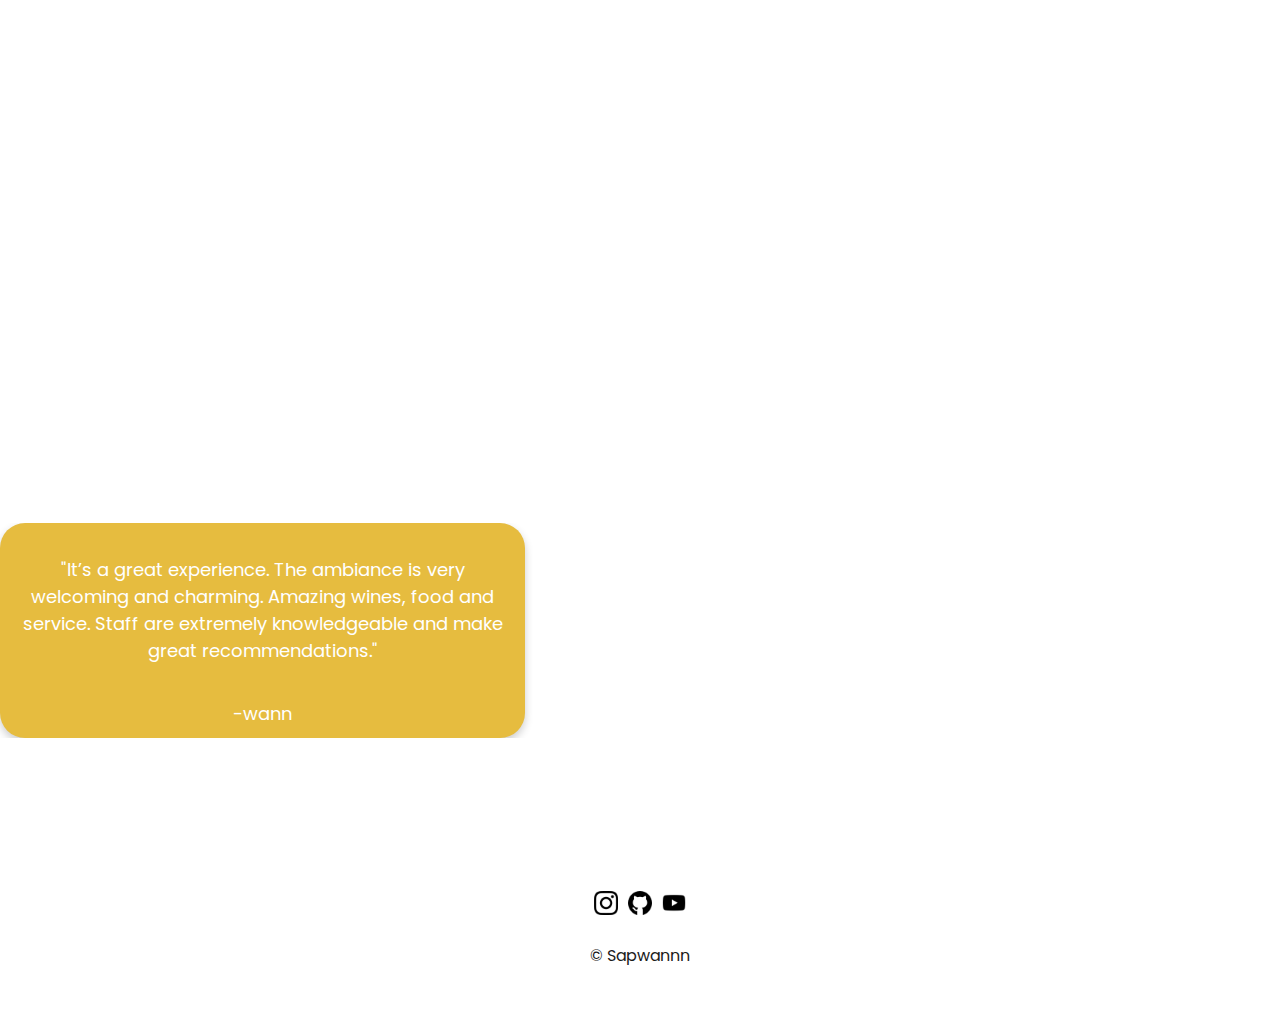
==== commit 69b4ae37: "0.5" ====
--- a/index.html
+++ b/index.html
@@ -35,9 +35,9 @@
                 <ul class="navigation">
                     <li><a href="#home">Home</a></li>
                     <li><a href="#produk">Product</a></li>
-                    <li><a href="#layanan">Layanan</a></li>
+                    <li><a href="#apapapa">Layanan</a></li>
                     <li><a href="mailto:felixasshafwan1@gmail.com" target="_blank">Contact</a></li>
-                    <li><a href="pusiing.html" target="_blank">Keranjang</a></li>
+                    <li><a href="keranjang.html" target="_blank">Keranjang</a></li>
                 </ul>
             </nav>
         </section>
@@ -179,7 +179,7 @@
     </section>
 
     <!-- layanan -->
-    <div class="apapapa" data-aos="fade-up" id="layanan">
+    <div id="apapapa" class="apapapa" data-aos="fade-up" id="layanan">
         <div class="layanan2">
             <h1 data-aos="fade">Layanan</h1>
         </div>
@@ -256,14 +256,15 @@
 
 
     <footer>
-        <div class="copyright">
-            <p>&copy; Sapwannn</p>
-        </div>
+
         <div class="socialmedia">
             <a href="https://www.instagram.com/_.wann1/" target="_blank"><img src="instagram (1).png"></a>
             <a href="https://github.com/Sapwannn" target="_blank"><img src="github.png"></a>
             <a href="https://www.youtube.com/channel/UC9PfxTryTwuJdp8YnNZ777Q" target="_blank"><img
                     src="youtube.png"></a>
+        </div>
+        <div class="copyright">
+            <p>&copy; Sapwannn</p>
         </div>
     </footer>
 
--- a/style.css
+++ b/style.css
@@ -113,7 +113,7 @@
 .produk h1 {
   font-size: 25px;
   text-align: center; 
-  margin-top: 10%;
+  margin-top: 5%;
   border-radius: 50px;
   background-color: #e6bc3f;
   background-size: contain;
@@ -124,7 +124,7 @@
 .product {
   display: flex;
   flex-direction: row;
-  background-color: #e6bc3f;
+  background-color: #fff;
   padding: 20px 0;
   border-radius: 50px;
   overflow: hidden;
@@ -171,7 +171,7 @@
   flex-direction: row;
   padding: 20px 0;
   background-color: #e6bc3f;
-  border-radius: 50px;
+  border-radius: 30px;
   overflow: hidden;
 }
 
@@ -658,6 +658,12 @@
 @media screen and (max-width: 500px) {
 
 
+  .wrapper.sticky ul li a{
+    font-size: 10px;
+    color: #e6bc3f;
+    transition: all .6s ease-in-out;
+  }
+
   .jumbotron {
     font-size: 10px;
     padding: 100px;
